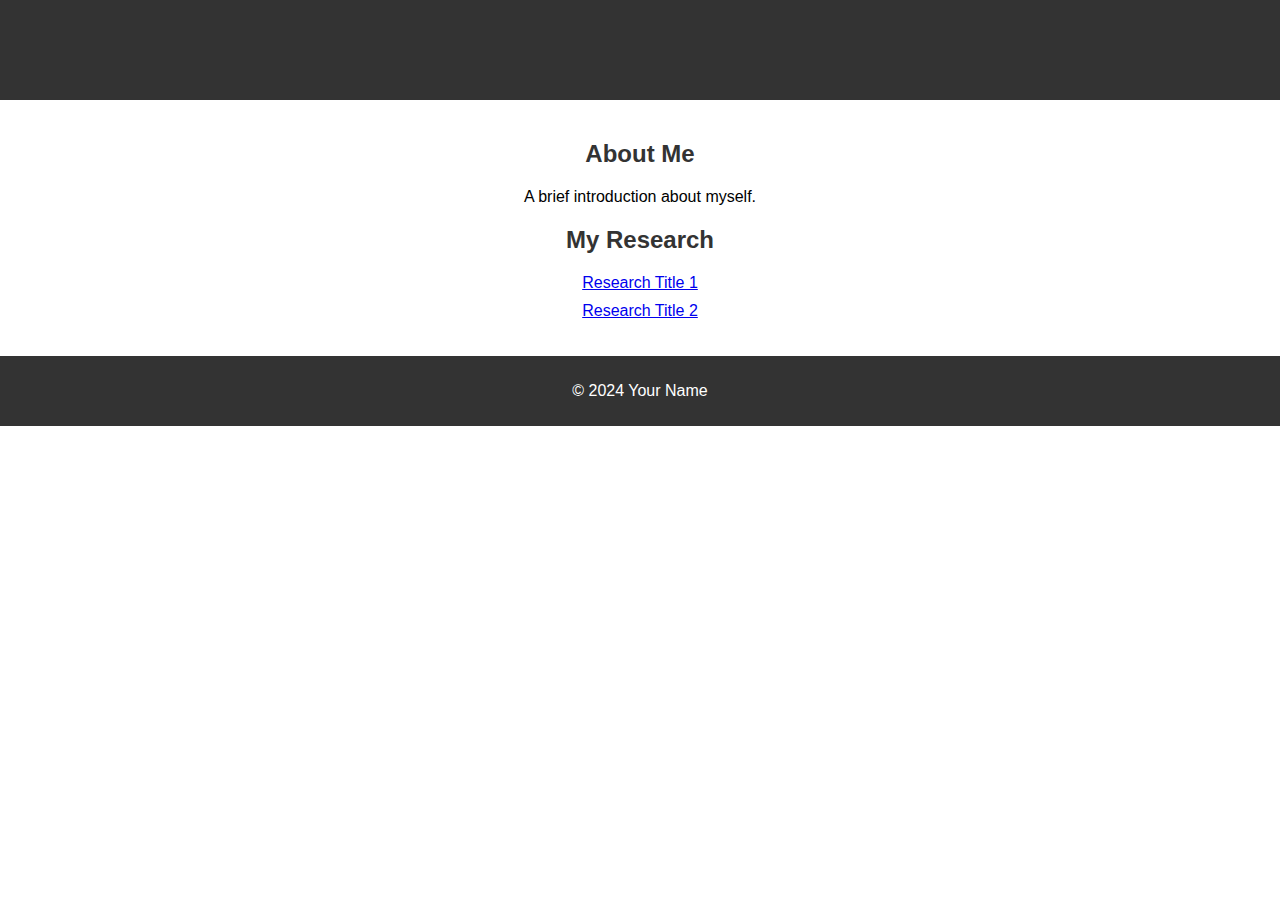
==== index.html @ 1bfd1d52 "test" ====
<!DOCTYPE html>
<html lang="en">
<head>
    <meta charset="UTF-8">
    <meta name="viewport" content="width=device-width, initial-scale=1.0">
    <title>My Research</title>
    <link rel="stylesheet" href="styles.css">
</head>
<body>
    <header>
        <h1>Welcome to My Website</h1>
    </header>
    <main>
        <section id="about">
            <h2>About Me</h2>
            <p>A brief introduction about myself.</p>
        </section>
        <section id="research">
            <h2>My Research</h2>
            <ul>
                <li><a href="research1.html">Research Title 1</a></li>
                <li><a href="research2.html">Research Title 2</a></li>
                <!-- Add more research links here -->
            </ul>
        </section>
    </main>
    <footer>
        <p>&copy; 2024 Your Name</p>
    </footer>
</body>
</html>
---- styles.css ----
body {
    font-family: Arial, sans-serif;
    margin: 0;
    padding: 0;
    text-align: center;
}
header, footer {
    background-color: #333;
    color: white;
    padding: 10px 0;
}
main {
    padding: 20px;
}
h1, h2 {
    color: #333;
}
ul {
    list-style-type: none;
    padding: 0;
}
li {
    margin: 10px 0;
}
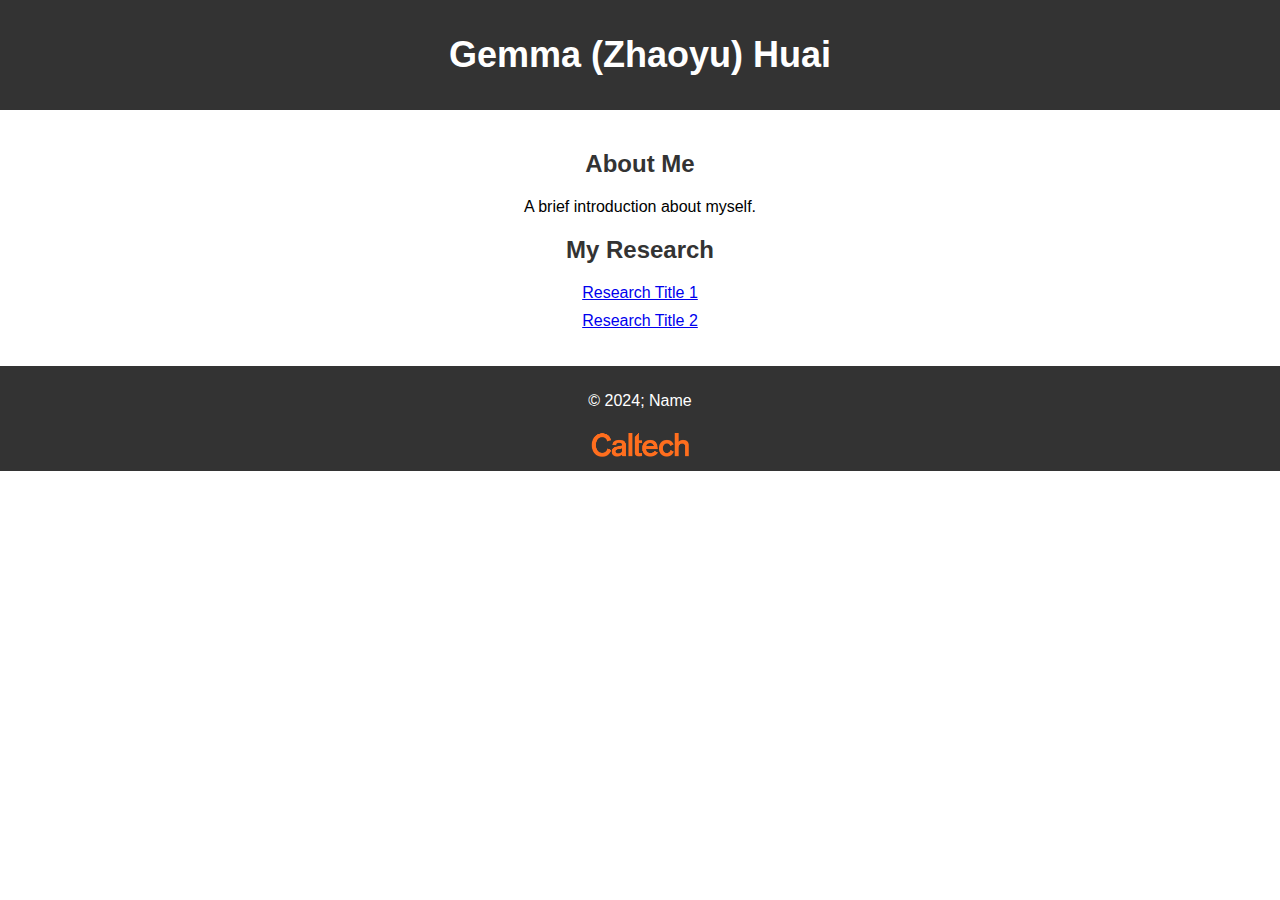
==== commit 458e44a7: "basic structure" ====
--- a/index.html
+++ b/index.html
@@ -8,7 +8,18 @@
 </head>
 <body>
     <header>
-        <h1>Welcome to My Website</h1>
+        <h1>Gemma (Zhaoyu) Huai</h1>
+        <style>
+            h1 {
+                font-size: 36px;
+                color: white;
+            }
+            /* h2 {
+                font-size: 24px;
+                color: green;
+            } */
+        </style>
+        <!---<h1> to <h6>: Defines headings, <h1> being the highest (most important) level and <h6> the lowest.-->
     </header>
     <main>
         <section id="about">
@@ -25,7 +36,8 @@
         </section>
     </main>
     <footer>
-        <p>&copy; 2024 Your Name</p>
+        <p>&copy; 2024; Name</p>
+        <img src="caltechlogo.png" alt="Caltech logo" width="100">
     </footer>
 </body>
 </html>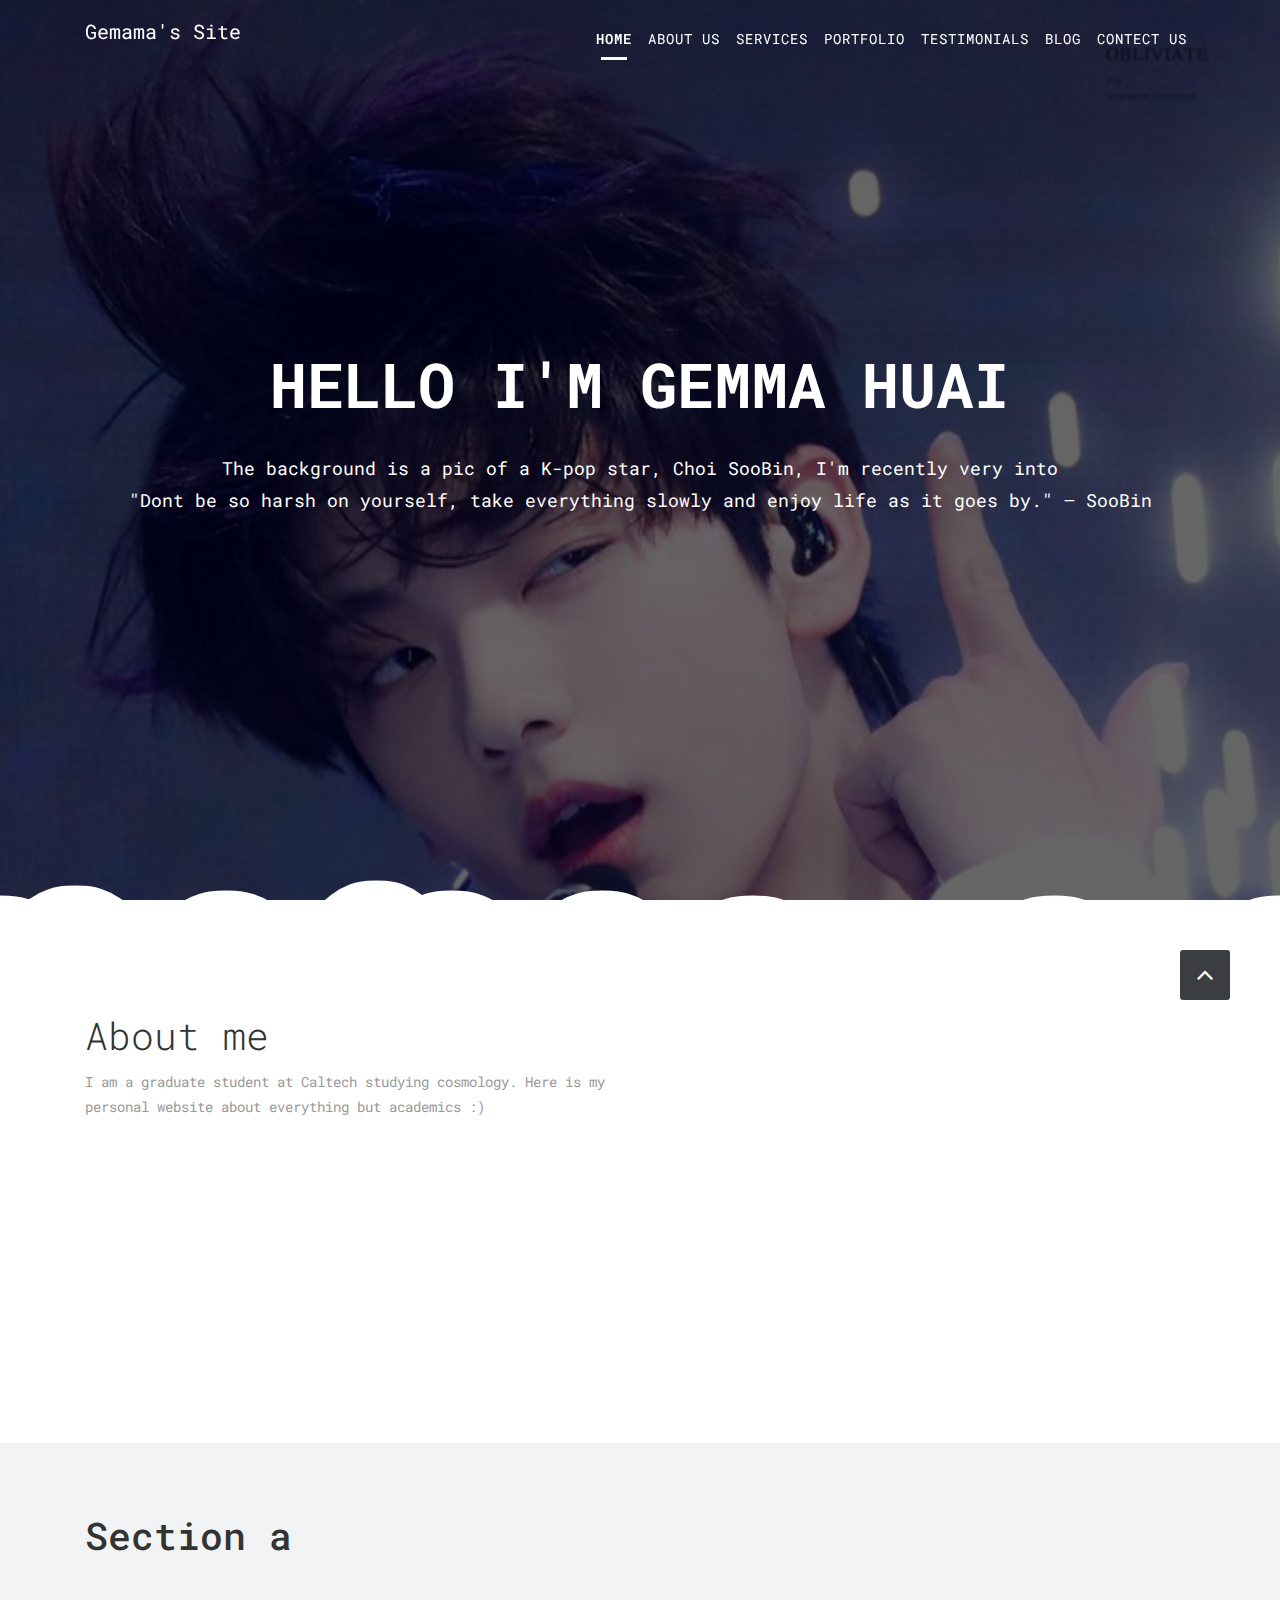
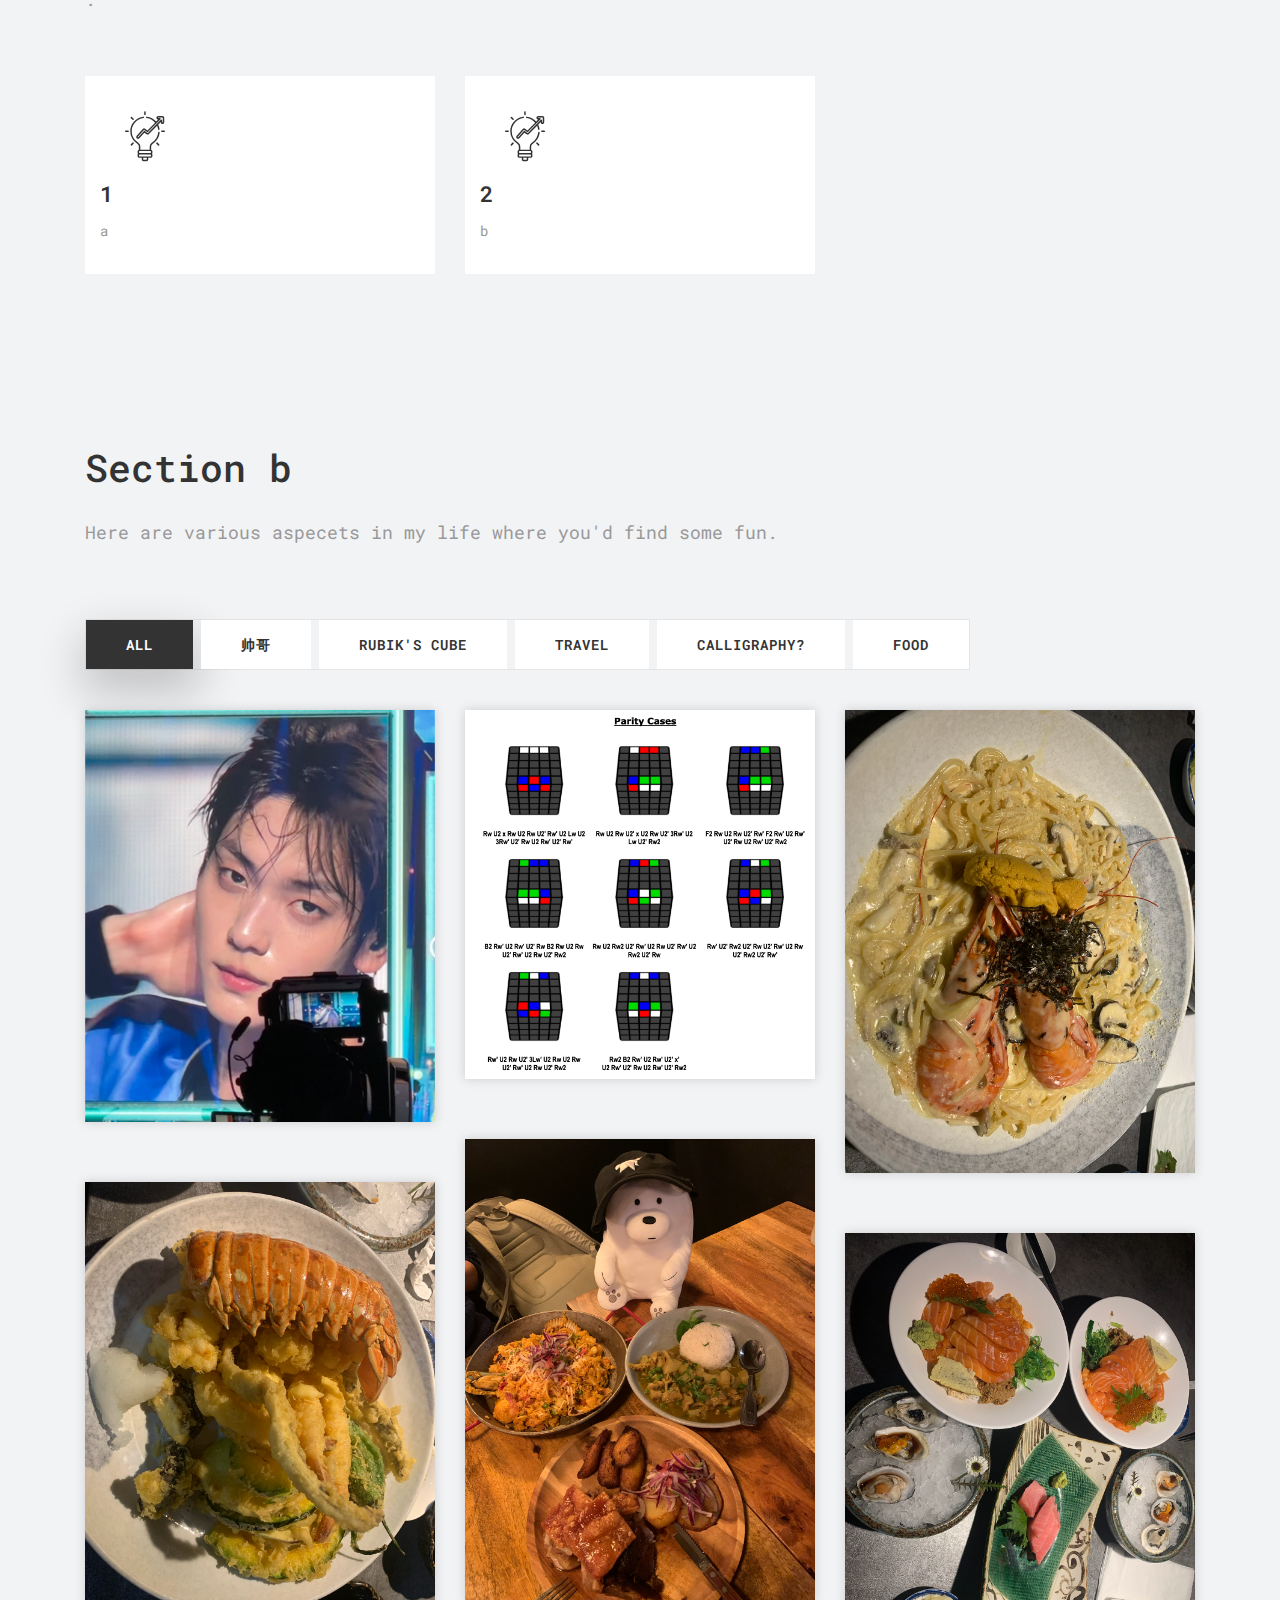
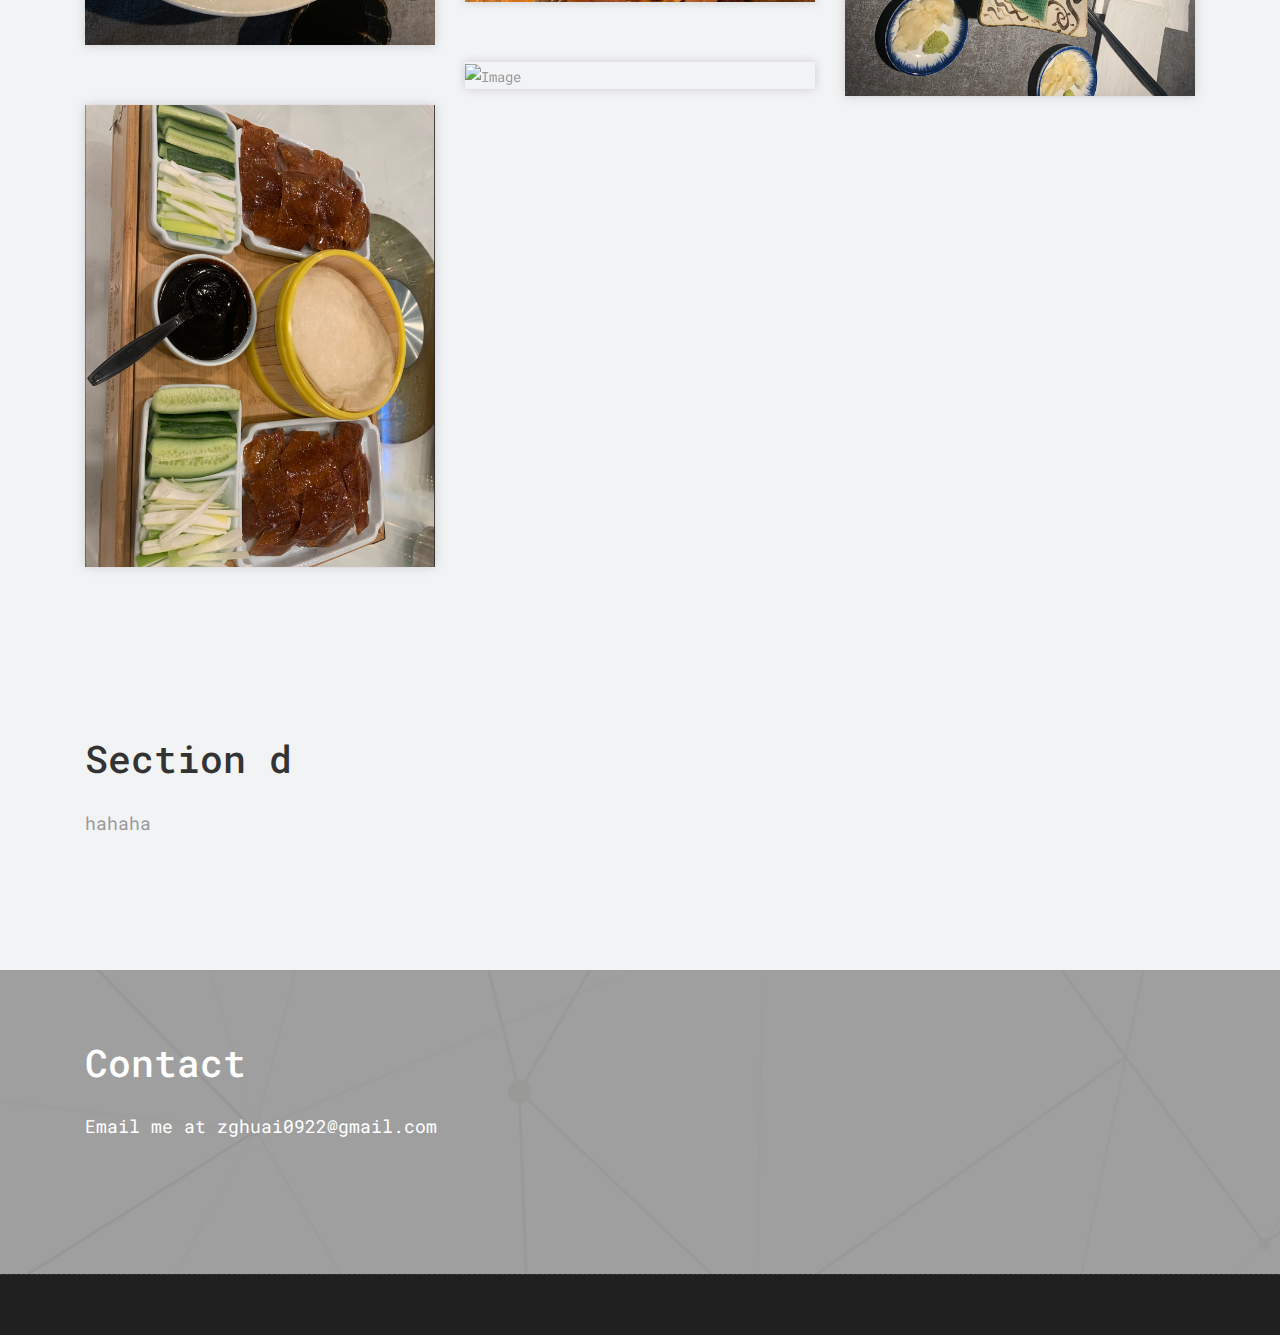
==== commit 770f4b4a: "More aesthetics" ====
--- a/index.html
+++ b/index.html
@@ -1,43 +1,484 @@
 <!DOCTYPE html>
 <html lang="en">
-<head>
-    <meta charset="UTF-8">
-    <meta name="viewport" content="width=device-width, initial-scale=1.0">
-    <title>My Research</title>
-    <link rel="stylesheet" href="styles.css">
+
+    <!-- Basic -->
+    <meta charset="utf-8">
+    <meta http-equiv="X-UA-Compatible" content="IE=edge">   
+   
+    <!-- Mobile Metas -->
+    <meta name="viewport" content="width=device-width, minimum-scale=1.0, maximum-scale=1.0, user-scalable=no">
+ 
+     <!-- Site Metas -->
+    <title>Gemma Huai</title>  
+    <meta name="keywords" content="">
+    <meta name="description" content="">
+    <meta name="author" content="">
+
+    <!-- Site Icons -->
+    <link rel="shortcut icon" href="images/favicon.ico" type="image/x-icon" />
+    <link rel="apple-touch-icon" href="images/apple-touch-icon.png">
+
+    <!-- Bootstrap CSS -->
+    <link rel="stylesheet" href="css/bootstrap.min.css">
+    <!-- Site CSS -->
+    <link rel="stylesheet" href="style.css">
+    <!-- Responsive CSS -->
+    <link rel="stylesheet" href="css/responsive.css">
+    <!-- Custom CSS -->
+    <link rel="stylesheet" href="css/custom.css">
+	<script src="js/modernizr.js"></script> <!-- Modernizr -->
+
+    <!--[if lt IE 9]>
+      <script src="https://oss.maxcdn.com/libs/html5shiv/3.7.0/html5shiv.js"></script>
+      <script src="https://oss.maxcdn.com/libs/respond.js/1.4.2/respond.min.js"></script>
+    <![endif]-->
+
 </head>
-<body>
-    <header>
-        <h1>Gemma (Zhaoyu) Huai</h1>
-        <style>
-            h1 {
-                font-size: 36px;
-                color: white;
-            }
-            /* h2 {
-                font-size: 24px;
-                color: green;
-            } */
-        </style>
-        <!---<h1> to <h6>: Defines headings, <h1> being the highest (most important) level and <h6> the lowest.-->
-    </header>
-    <main>
-        <section id="about">
-            <h2>About Me</h2>
-            <p>A brief introduction about myself.</p>
-        </section>
-        <section id="research">
-            <h2>My Research</h2>
-            <ul>
-                <li><a href="research1.html">Research Title 1</a></li>
-                <li><a href="research2.html">Research Title 2</a></li>
-                <!-- Add more research links here -->
-            </ul>
-        </section>
-    </main>
-    <footer>
-        <p>&copy; 2024; Name</p>
-        <img src="caltechlogo.png" alt="Caltech logo" width="100">
-    </footer>
+<body id="page-top" class="politics_version">
+
+    <!-- LOADER -->
+    <div id="preloader">
+        <div id="main-ld">
+			<div id="loader"></div>  
+		</div>
+    </div><!-- end loader -->
+    <!-- END LOADER -->
+	
+    <!-- Navigation -->
+    <nav class="navbar navbar-expand-lg navbar-dark fixed-top" id="mainNav">
+      <div class="container">
+        <a class="navbar-brand js-scroll-trigger" href="#page-top">
+			<!-- <img class="img-fluid" src="images/logo.png" alt="" /> -->
+            <p>Gemama's Site</p>
+		</a>
+        <button class="navbar-toggler navbar-toggler-right" type="button" data-toggle="collapse" data-target="#navbarResponsive" aria-controls="navbarResponsive" aria-expanded="false" aria-label="Toggle navigation">
+          Menu
+          <i class="fa fa-bars"></i>
+        </button>
+        <div class="collapse navbar-collapse" id="navbarResponsive">
+          <ul class="navbar-nav text-uppercase ml-auto">
+            <li class="nav-item">
+              <a class="nav-link js-scroll-trigger active" href="#home">Home</a>
+            </li>
+            <li class="nav-item">
+              <a class="nav-link js-scroll-trigger" href="#about">About Us</a>
+            </li>
+            <li class="nav-item">
+              <a class="nav-link js-scroll-trigger" href="#services">Services</a>
+            </li>
+            <li class="nav-item">
+              <a class="nav-link js-scroll-trigger" href="#portfolio">Portfolio</a>
+            </li>
+            <li class="nav-item">
+              <a class="nav-link js-scroll-trigger" href="#testimonials">Testimonials</a>
+            </li>
+			<li class="nav-item">
+              <a class="nav-link js-scroll-trigger" href="#blog">Blog</a>
+            </li>
+			<li class="nav-item">
+              <a class="nav-link js-scroll-trigger" href="#contact">Contect Us</a>
+            </li>
+          </ul>
+        </div>
+      </div>
+    </nav>
+	
+	<section id="home" class="main-banner parallaxie" style="background: url('uploads/banner-01.jpg')">
+		<div class="heading">
+			<h1>hello i'm Gemma Huai </h1>
+			<p>The background is a pic of a K-pop star, Choi SooBin, I'm recently very into  
+                <br>"Dont be so harsh on yourself, take everything slowly and enjoy life as it goes by." – SooBin</p>
+			<!-- <h3 class="cd-headline clip is-full-width">
+				<span>Lorem ipsum dolor sit amet </span>
+				<span class="cd-words-wrapper">
+					<b class="is-visible">Web Developer</b>
+					<b>Web Design</b>
+					<b>Creative Design</b>
+					<b>Graphic Design</b>
+				</span>
+			</h3> -->
+		</div>
+	</section>
+
+	<svg id="clouds" class="hidden-xs" xmlns="http://www.w3.org/2000/svg" version="1.1" width="100%" height="100" viewBox="0 0 85 100" preserveAspectRatio="none">
+        <path d="M-5 100 Q 0 20 5 100 Z
+            M0 100 Q 5 0 10 100
+            M5 100 Q 10 30 15 100
+            M10 100 Q 15 10 20 100
+            M15 100 Q 20 30 25 100
+            M20 100 Q 25 -10 30 100
+            M25 100 Q 30 10 35 100
+            M30 100 Q 35 30 40 100
+            M35 100 Q 40 10 45 100
+            M40 100 Q 45 50 50 100
+            M45 100 Q 50 20 55 100
+            M50 100 Q 55 40 60 100
+            M55 100 Q 60 60 65 100
+            M60 100 Q 65 50 70 100
+            M65 100 Q 70 20 75 100
+            M70 100 Q 75 45 80 100
+            M75 100 Q 80 30 85 100
+            M80 100 Q 85 20 90 100
+            M85 100 Q 90 50 95 100
+            M90 100 Q 95 25 100 100
+            M95 100 Q 100 15 105 100 Z">
+        </path>
+    </svg>
+
+    <div id="about" class="section wb">
+        <div class="container">
+            <div class="row">
+                <div class="col-md-6">
+                    <div class="message-box">                        
+                        <h2>About me</h2>
+                        <p> I am a graduate student at Caltech studying cosmology. 
+                            Here is my personal website about everything but academics :) </p>
+
+                        <!-- <a href="#" class="sim-btn btn-hover-new" data-text="Download CV"><span>Download CV</span></a> -->
+                    </div><!-- end messagebox -->
+                </div><!-- end col -->
+
+                <div class="col-md-6">
+                    <div class="right-box-pro wow fadeIn">
+                        <img src="uploads/Cindy.png" alt="" class="img-fluid img-rounded">
+                    </div><!-- end media -->
+                </div><!-- end col -->
+            </div><!-- end row -->
+        </div><!-- end container -->
+    </div><!-- end section -->
+
+    <div id="services" class="section lb">
+        <div class="container">
+            <div class="section-title text-left">
+                <h3>Section a</h3>
+                <p>.</p>
+            </div><!-- end title -->
+
+            <div class="row">
+				<div class="col-md-4">
+                    <div class="services-inner-box">
+						<div class="ser-icon">
+							<i class="flaticon-idea"></i>
+						</div>
+						<h2>1</h2>
+						<p>a</p>
+					</div>
+                </div><!-- end col -->
+                <div class="col-md-4">
+                    <div class="services-inner-box">
+						<div class="ser-icon">
+							<i class="flaticon-idea"></i>
+						</div>
+						<h2>2</h2>
+						<p>b</p>
+					</div>
+                </div><!-- end col -->
+				<div class="col-md-4">
+                    <!-- <div class="services-inner-box">
+						<div class="ser-icon">
+							<i class="flaticon-idea"></i>
+						</div>
+						<h2>3</h2>
+						<p>c</p>
+					</div> -->
+                </div><!-- end col -->
+				<div class="col-md-4">
+                    <!-- <div class="services-inner-box">
+						<div class="ser-icon">
+							<i class="flaticon-idea"></i>
+						</div>
+						<h2>4</h2>
+						<p>d</p>
+					</div> -->
+                </div><!-- end col -->
+				<div class="col-md-4">
+                    <!-- <div class="services-inner-box">
+						<div class="ser-icon">
+							<i class="flaticon-idea"></i>
+						</div>
+						<h2>5</h2>
+						<p>e</p>
+					</div> -->
+                </div><!-- end col -->
+				<div class="col-md-4">
+                    <!-- <div class="services-inner-box">
+						<div class="ser-icon">
+							<i class="flaticon-idea"></i>
+						</div>
+						<h2>6</h2>
+						<p>f</p>
+					</div> -->
+                </div><!-- end col -->
+            </div><!-- end row -->
+        </div><!-- end container -->
+    </div><!-- end section -->
+
+    <div id="portfolio" class="section lb">
+		<div class="container">
+			<div class="section-title text-left">
+                <h3>Section b</h3>
+                <p>Here are various aspecets in my life where you'd find some fun. </p>
+            </div><!-- end title -->
+			
+			<div class="gallery-menu row">
+				<div class="col-md-12">
+					<div class="button-group filter-button-group text-left">
+						<button class="active" data-filter="*">All</button>
+						<button data-filter=".gal_a">帅哥</button>
+						<button data-filter=".gal_b">Rubik's Cube</button>
+						<button data-filter=".gal_c">Travel</button>
+                        <button data-filter=".gal_d">Calligraphy?</button>
+                        <button data-filter=".gal_e">Food</button>
+					</div>
+				</div>
+			</div>
+			
+			<div class="gallery-list row">
+				<div class="col-md-4 col-sm-6 gallery-grid gal_a">
+					<div class="gallery-single fix">
+						<img src="uploads/Soobin_stage.png" class="img-fluid" alt="Image">
+                        <!-- <video width="640" height="360" controls>
+                            <source src="uploads/IMG_4245.MOV" type="video/quicktime">
+                            Your browser does not support the video tag.
+                        </video> -->
+						<div class="img-overlay">
+							<a href="uploads/Soobin_stage.png" data-rel="prettyPhoto[gal]" class="hoverbutton global-radius"><i class="fa fa-picture-o"></i></a>
+                            <p>test</p>
+						</div>
+					</div>
+				</div>
+				
+				<div class="col-md-4 col-sm-6 gallery-grid gal_b">
+					<div class="gallery-single fix">
+						<img src="uploads/RubiksCube55.png" class="img-fluid" alt="Image">
+						<div class="img-overlay">
+							<a href="uploads/RubiksCube55.png" data-rel="prettyPhoto[gal]" class="hoverbutton global-radius"><i class="fa fa-picture-o"></i></a>
+						</div>
+					</div>
+				</div>
+				
+				<!-- <div class="col-md-4 col-sm-6 gallery-grid gal_c">
+					<div class="gallery-single fix">
+						<img src="uploads/gallery_img-03.jpg" class="img-fluid" alt="Image">
+						<div class="img-overlay">
+							<a href="uploads/gallery_img-03.jpg" data-rel="prettyPhoto[gal]" class="hoverbutton global-radius"><i class="fa fa-picture-o"></i></a>
+						</div>
+					</div>
+				</div> -->
+				
+				<!-- <div class="col-md-4 col-sm-6 gallery-grid gal_d">
+					<div class="gallery-single fix">
+						<img src="uploads/gallery_img-04.jpg" class="img-fluid" alt="Image">
+						<div class="img-overlay">
+							<a href="uploads/gallery_img-04.jpg" data-rel="prettyPhoto[gal]" class="hoverbutton global-radius"><i class="fa fa-picture-o"></i></a>
+						</div>
+					</div>
+				</div> -->
+
+                <!-- <div class="col-md-4 col-sm-6 gallery-grid gal_e">
+					<div class="gallery-single fix">
+						<img src="uploads/gallery_img-04.jpg" class="img-fluid" alt="Image">
+						<div class="img-overlay">
+							<a href="uploads/gallery_img-04.jpg" data-rel="prettyPhoto[gal]" class="hoverbutton global-radius"><i class="fa fa-picture-o"></i></a>
+						</div>
+					</div>
+				</div> -->
+
+                <div class="col-md-4 col-sm-6 gallery-grid gal_e">
+					<div class="gallery-single fix">
+						<img src="uploads/Food_pasta_urchin.png" class="img-fluid" alt="Image">
+					</div>
+				</div>
+
+                <div class="col-md-4 col-sm-6 gallery-grid gal_e">
+					<div class="gallery-single fix">
+						<img src="uploads/Food_peruvian.png" class="img-fluid" alt="Image">
+					</div>
+				</div>
+
+                <div class="col-md-4 col-sm-6 gallery-grid gal_e">
+					<div class="gallery-single fix">
+						<img src="uploads/Food_tempura.png" class="img-fluid" alt="Image">
+					</div>
+				</div>
+
+                <div class="col-md-4 col-sm-6 gallery-grid gal_e">
+					<div class="gallery-single fix">
+						<img src="uploads/Food_sashimi.png" class="img-fluid" alt="Image">
+					</div>
+				</div>
+
+                <div class="col-md-4 col-sm-6 gallery-grid gal_e">
+					<div class="gallery-single fix">
+						<img src="uploads/Food_hotpot.png" class="img-fluid" alt="Image">
+					</div>
+				</div>
+
+                <div class="col-md-4 col-sm-6 gallery-grid gal_e">
+					<div class="gallery-single fix">
+						<img src="uploads/Food_duck.png" class="img-fluid" alt="Image">
+					</div>
+				</div>
+				
+			</div>
+			</div>
+		</div>
+	</div>
+	
+
+	<div id="blog" class="section lb">
+		<div class="container">
+			<div class="section-title text-left">
+                <h3>Section d</h3>
+                <p>hahaha</p>
+            </div><!-- end title -->
+			
+			<div class="row">
+				<!-- <div class="col-md-4 col-sm-6 col-lg-4">
+					<div class="post-box">
+						<div class="post-thumb">
+							<img src="uploads/blog-01.jpg" class="img-fluid" alt="post-img" />
+							<div class="date">
+								<span>06</span>
+								<span>Aug</span>
+							</div>
+						</div>
+						<div class="post-info">
+							<h4>Quisque auctor lectus interdum nisl accumsan venenatis.</h4>
+							<ul>
+                                <li>by admin</li>
+                                <li>Apr 21, 2018</li>
+                                <li><a href="#"><b> Comments</b></a></li>
+                            </ul>
+							<p>Etiam materials ut mollis tellus, vel posuere nulla. Etiam sit amet massa sodales aliquam at eget quam. Integer ultricies et magna quis.</p>
+						</div>
+					</div>
+				</div> -->
+				<!-- <div class="col-md-4 col-sm-6 col-lg-4">
+					<div class="post-box">
+						<div class="post-thumb">
+							<img src="uploads/blog-02.jpg" class="img-fluid" alt="post-img" />
+							<div class="date">
+								<span>06</span>
+								<span>Aug</span>
+							</div>
+						</div>
+						<div class="post-info">
+							<h4>Quisque auctor lectus interdum nisl accumsan venenatis.</h4>
+							<ul>
+                                <li>by admin</li>
+                                <li>Apr 21, 2018</li>
+                                <li><a href="#"><b> Comments</b></a></li>
+                            </ul>
+							<p>Etiam materials ut mollis tellus, vel posuere nulla. Etiam sit amet massa sodales aliquam at eget quam. Integer ultricies et magna quis.</p>
+						</div>
+					</div>
+				</div> -->
+				<!-- <div class="col-md-4 col-sm-6 col-lg-4">
+					<div class="post-box">
+						<div class="post-thumb">
+							<img src="uploads/blog-03.jpg" class="img-fluid" alt="post-img" />
+							<div class="date">
+								<span>06</span>
+								<span>Aug</span>
+							</div>
+						</div>
+						<div class="post-info">
+							<h4>Quisque auctor lectus interdum nisl accumsan venenatis.</h4>
+							<ul>
+                                <li>by admin</li>
+                                <li>Apr 21, 2018</li>
+                                <li><a href="#"><b> Comments</b></a></li>
+                            </ul>
+							<p>Etiam materials ut mollis tellus, vel posuere nulla. Etiam sit amet massa sodales aliquam at eget quam. Integer ultricies et magna quis.</p>
+						</div>
+					</div>
+				</div> -->
+			</div>
+			
+		</div>
+	</div>
+
+    <div id="contact" class="section db">
+        <div class="container">
+            <div class="section-title text-left">
+                <h3>Contact</h3>
+                <p>Email me at zghuai0922@gmail.com</p>
+            </div><!-- end title -->
+
+            <div class="row">
+                <div class="col-md-12">
+                    <!-- <div class="contact_form">
+                        <div id="message"></div>
+                        <form id="contactForm" name="sentMessage" novalidate="novalidate">
+							<div class="row">
+								<div class="col-md-6">
+									<div class="form-group">
+										<input class="form-control" id="name" type="text" placeholder="Your Name" required="required" data-validation-required-message="Please enter your name.">
+										<p class="help-block text-danger"></p>
+									</div>
+									<div class="form-group">
+										<input class="form-control" id="email" type="email" placeholder="Your Email" required="required" data-validation-required-message="Please enter your email address.">
+										<p class="help-block text-danger"></p>
+									</div>
+									<div class="form-group">
+										<input class="form-control" id="phone" type="tel" placeholder="Your Phone" required="required" data-validation-required-message="Please enter your phone number.">
+										<p class="help-block text-danger"></p>
+									</div>
+								</div>
+								<div class="col-md-6">
+									<div class="form-group">
+										<textarea class="form-control" id="message" placeholder="Your Message" required="required" data-validation-required-message="Please enter a message."></textarea>
+										<p class="help-block text-danger"></p>
+									</div>
+								</div>
+								<div class="clearfix"></div>
+								<div class="col-lg-12 text-center">
+									<div id="success"></div>
+									<button id="sendMessageButton" class="sim-btn btn-hover-new" data-text="Send Message" type="submit">Send Message</button>
+								</div>
+							</div>
+						</form>
+                    </div> -->
+                </div><!-- end col -->
+            </div><!-- end row -->
+        </div><!-- end container -->
+    </div><!-- end section -->
+
+    <div class="copyrights">
+        <div class="container">
+            <div class="footer-distributed">
+                <div class="footer-left">
+                    <!-- <p class="footer-links">
+                        <a href="#">Home</a>
+                        <a href="#">Blog</a>
+                        <a href="#">Pricing</a>
+                        <a href="#">About</a>
+                        <a href="#">Faq</a>
+                        <a href="#">Contact</a>
+                    </p>
+                    <p class="footer-company-name">All Rights Reserved. &copy; 2018 <a href="#">Dominic</a> Design By : 
+					<a href="https://html.design/">html design</a></p> -->
+                </div>
+            </div>
+        </div><!-- end container -->
+    </div><!-- end copyrights -->
+
+    <a href="#" id="scroll-to-top" class="dmtop global-radius"><i class="fa fa-angle-up"></i></a>
+
+    <!-- ALL JS FILES -->
+    <script src="js/all.js"></script>
+	<!-- Camera Slider -->
+	<script src="js/jquery.mobile.customized.min.js"></script>
+	<script src="js/jquery.easing.1.3.js"></script> 
+	<script src="js/parallaxie.js"></script>
+	<script src="js/headline.js"></script>
+	<!-- Contact form JavaScript -->
+    <script src="js/jqBootstrapValidation.js"></script>
+    <script src="js/contact_me.js"></script>
+    <!-- ALL PLUGINS -->
+    <script src="js/custom.js"></script>
+    <script src="js/jquery.vide.js"></script>
+
 </body>
 </html>--- a/style.css
+++ b/style.css
@@ -0,0 +1,2470 @@
+/*------------------------------------------------------------------
+    Version: 1.0
+-------------------------------------------------------------------*/
+
+/*------------------------------------------------------------------
+    IMPORT FONTS
+-------------------------------------------------------------------*/
+
+@import url('https://fonts.googleapis.com/css?family=Roboto+Mono:300,400,500,700');
+
+/*------------------------------------------------------------------
+    IMPORT FILES
+-------------------------------------------------------------------*/
+
+@import url(css/animate.css);
+@import url(css/camera.css);
+@import url(css/flaticon.css);
+@import url(css/prettyPhoto.css);
+@import url(css/owl.carousel.css);
+@import url(css/font-awesome.min.css);
+
+/*------------------------------------------------------------------
+    SKELETON
+-------------------------------------------------------------------*/
+
+body {
+    color: #999999;
+    font-size: 14px;
+    font-family: 'Roboto Mono', monospace;
+    line-height: 1.80857;
+}
+
+html, body{
+	height: 100%;
+}
+
+body.demos .section {
+    background: url(images/bg.png) repeat top center #f2f3f5;
+}
+
+body.demos .section-title img {
+    max-width: 280px;
+    display: block;
+    margin: 10px auto;
+}
+
+body.demos .service-widget h3 {
+    border-bottom: 1px solid #ededed;
+    font-size: 18px;
+    padding: 20px 0;
+    background-color: #ffffff;
+}
+
+body.demos .service-widget {
+    margin: 0 0 30px;
+    padding: 30px;
+    background-color: #fff
+}
+
+body.demos .container-fluid {
+    max-width: 1080px
+}
+
+a {
+    color: #1f1f1f;
+    text-decoration: none !important;
+    outline: none !important;
+    -webkit-transition: all .3s ease-in-out;
+    -moz-transition: all .3s ease-in-out;
+    -ms-transition: all .3s ease-in-out;
+    -o-transition: all .3s ease-in-out;
+    transition: all .3s ease-in-out;
+}
+
+h1,
+h2,
+h3,
+h4,
+h5,
+h6 {
+    letter-spacing: 0;
+    font-weight: normal;
+    position: relative;
+    padding: 0 0 10px 0;
+    font-weight: normal;
+    line-height: 120% !important;
+    color: #333333;
+    margin: 0
+}
+
+h1 {
+    font-size: 24px
+}
+
+h2 {
+    font-size: 22px
+}
+
+h3 {
+    font-size: 18px
+}
+
+h4 {
+    font-size: 16px
+}
+
+h5 {
+    font-size: 14px
+}
+
+h6 {
+    font-size: 13px
+}
+
+h1 a,
+h2 a,
+h3 a,
+h4 a,
+h5 a,
+h6 a {
+    color: #212121;
+    text-decoration: none!important;
+    opacity: 1
+}
+
+h1 a:hover,
+h2 a:hover,
+h3 a:hover,
+h4 a:hover,
+h5 a:hover,
+h6 a:hover {
+    opacity: .8
+}
+
+a {
+    color: #222222;
+    text-decoration: none;
+    outline: none;
+}
+
+a,
+.btn {
+    text-decoration: none !important;
+    outline: none !important;
+    -webkit-transition: all .3s ease-in-out;
+    -moz-transition: all .3s ease-in-out;
+    -ms-transition: all .3s ease-in-out;
+    -o-transition: all .3s ease-in-out;
+    transition: all .3s ease-in-out;
+}
+
+.btn-custom {
+    margin-top: 20px;
+    background-color: transparent !important;
+    border: 2px solid #ddd;
+    padding: 12px 40px;
+    font-size: 16px;
+}
+
+.lead {
+    font-size: 18px;
+    line-height: 30px;
+    color: #767676;
+    margin: 0;
+    padding: 0;
+}
+
+blockquote {
+    margin: 20px 0 20px;
+    padding: 30px;
+}
+
+ul, li, ol{
+	margin: 0px;
+	list-style: none;
+	padding: 0px;
+}
+
+
+/*------------------------------------------------------------------
+    WP CORE
+-------------------------------------------------------------------*/
+
+.first {
+    clear: both
+}
+
+.last {
+    margin-right: 0
+}
+
+.alignnone {
+    margin: 5px 20px 20px 0;
+}
+
+.aligncenter,
+div.aligncenter {
+    display: block;
+    margin: 5px auto 5px auto;
+}
+
+.alignright {
+    float: right;
+    margin: 10px 0 20px 20px;
+}
+
+.alignleft {
+    float: left;
+    margin: 10px 20px 20px 0;
+}
+
+a img.alignright {
+    float: right;
+    margin: 10px 0 20px 20px;
+}
+
+a img.alignnone {
+    margin: 10px 20px 20px 0;
+}
+
+a img.alignleft {
+    float: left;
+    margin: 10px 20px 20px 0;
+}
+
+a img.aligncenter {
+    display: block;
+    margin-left: auto;
+    margin-right: auto
+}
+
+.wp-caption {
+    background: #fff;
+    border: 1px solid #f0f0f0;
+    max-width: 96%;
+    /* Image does not overflow the content area */
+    padding: 5px 3px 10px;
+    text-align: center;
+}
+
+.wp-caption.alignnone {
+    margin: 5px 20px 20px 0;
+}
+
+.wp-caption.alignleft {
+    margin: 5px 20px 20px 0;
+}
+
+.wp-caption.alignright {
+    margin: 5px 0 20px 20px;
+}
+
+.wp-caption img {
+    border: 0 none;
+    height: auto;
+    margin: 0;
+    max-width: 98.5%;
+    padding: 0;
+    width: auto;
+}
+
+.wp-caption p.wp-caption-text {
+    font-size: 11px;
+    line-height: 17px;
+    margin: 0;
+    padding: 0 4px 5px;
+}
+
+
+/* Text meant only for screen readers. */
+
+.screen-reader-text {
+    clip: rect(1px, 1px, 1px, 1px);
+    position: absolute !important;
+    height: 1px;
+    width: 1px;
+    overflow: hidden;
+}
+
+.screen-reader-text:focus {
+    background-color: #f1f1f1;
+    border-radius: 3px;
+    box-shadow: 0 0 2px 2px rgba(0, 0, 0, 0.6);
+    clip: auto !important;
+    color: #21759b;
+    display: block;
+    font-size: 14px;
+    font-size: 0.875rem;
+    font-weight: bold;
+    height: auto;
+    left: 5px;
+    line-height: normal;
+    padding: 15px 23px 14px;
+    text-decoration: none;
+    top: 5px;
+    width: auto;
+    z-index: 100000;
+    /* Above WP toolbar. */
+}
+
+
+/*------------------------------------------------------------------
+    HEADER
+-------------------------------------------------------------------*/
+
+.navbar-dark{
+	
+}
+
+.navbar-dark .navbar-nav .nav-link{
+	color: #ffffff;
+	letter-spacing: 1px;
+	font-size: 14px;
+	position: relative;
+}
+.navbar-dark .navbar-nav .nav-link:hover{
+	color: #ffffff;
+}
+.navbar-dark .navbar-nav .nav-link.active{
+	font-weight: 600;
+}
+.navbar-dark .navbar-nav .nav-link::after {
+    content: '';
+    width: 0;
+    height: 3px;
+    background: #ffffff;
+    position: absolute;
+    bottom: 0;
+    left: 0;
+	right: 0;
+	text-align: center;
+	margin: 0 auto;
+    border-radius: 0px;
+    -webkit-transition: all .5s;
+    transition: all .5s;
+    z-index: -1;
+}
+.navbar-dark .navbar-nav .nav-link.active::after {
+	width: 50%;
+}
+
+/*------------------------------------------------------------------
+    SECTIONS
+-------------------------------------------------------------------*/
+
+.main-banner{
+	height: 100%;
+	position: relative;
+}
+
+.main-banner{
+	display: table;
+    width: 100%;
+	text-align: center;
+}
+.main-banner::after {
+    content: " ";
+    position: absolute;
+    top: 0;
+    bottom: 0;
+    left: 0;
+    right: 0;
+    background-color: #000;
+    z-index: 0;
+    opacity: .6;
+}
+.heading{
+	color: #fff;
+	display: table-cell;
+	vertical-align: middle;
+	position: relative;
+	z-index: 1;
+}
+.heading h1{
+	color: #ffffff;
+	font-weight: 700;
+	font-size: 62px;
+	text-transform: uppercase;
+}
+.heading p{
+	font-size: 18px;
+	padding: 20px 0px;
+}
+
+.heading h3{
+	color: ffffff;
+}
+
+.cd-words-wrapper {
+  display: inline-block;
+  position: relative;
+  text-align: left;
+}
+.cd-words-wrapper b {
+  display: inline-block;
+  position: absolute;
+  white-space: nowrap;
+  left: 0;
+  top: 0;
+}
+.cd-words-wrapper b.is-visible {
+  position: relative;
+}
+.no-js .cd-words-wrapper b {
+  opacity: 0;
+}
+.no-js .cd-words-wrapper b.is-visible {
+  opacity: 1;
+}
+
+/* -------------------------------- 
+
+xclip 
+
+-------------------------------- */
+.cd-headline.clip span {
+  display: inline-block;
+  padding: .2em 0;
+  color: #ffffff;
+  font-size: 30px;
+}
+.cd-headline.clip span b{
+	text-transform: uppercase;
+}
+.cd-headline.clip .cd-words-wrapper {
+  overflow: hidden;
+  vertical-align: top;
+}
+.cd-headline.clip .cd-words-wrapper::after {
+  /* line */
+  content: '';
+  position: absolute;
+  top: 0;
+  right: 0;
+  width: 2px;
+  height: 100%;
+  background-color: #aebcb9;
+}
+.cd-headline.clip b {
+  opacity: 0;
+}
+.cd-headline.clip b.is-visible {
+  opacity: 1;
+}
+
+
+#mainNav.navbar-shrink {
+    padding-top: 10px;
+    padding-bottom: 10px;
+    background-color: #333333;
+}
+
+#clouds{
+	margin-top: -5%;
+	position: relative;
+	z-index: 1;
+}
+#clouds path {
+    fill: #ffffff;
+    bottom: -10px;
+    overflow: hidden;
+    stroke: #ffffff;
+}
+
+.section {
+    display: block;
+    position: relative;
+    overflow: hidden;
+    padding: 70px 0;
+}
+
+.noover {
+    overflow: visible;
+}
+
+.noover .btn-dark {
+    border: 0 !important;
+}
+
+.nopad {
+    padding: 0;
+}
+
+.nopadtop {
+    padding-top: 0;
+}
+
+.section.wb {
+    background-color: #ffffff;
+}
+
+.section.lb {
+    background-color: #f2f3f5;
+}
+
+.section.db {
+    background-color: #111111;
+}
+
+.section.color1 {
+    background-color: #448AFF;
+}
+
+.first-section {
+    display: block;
+    position: relative;
+    overflow: hidden;
+    padding: 16em 0 13em;
+}
+
+.first-section h2 {
+    color: #ffffff;
+    font-size: 68px;
+    font-weight: 300;
+    text-transform: capitalize;
+    display: block;
+    margin: 0;
+    padding: 0 0 30px;
+    position: relative;
+}
+
+.first-section .lead {
+    font-size: 21px;
+    font-weight: 300;
+    padding: 0 0 40px;
+    margin: 0;
+    line-height: inherit;
+    color: #ffffff;
+}
+
+.macbookright {
+    width: 980px;
+    position: absolute;
+    right: -15%;
+    bottom: -6%;
+}
+
+.section-title {
+    display: block;
+    position: relative;
+    margin-bottom: 60px;
+}
+
+.section-title p {
+    color: #999;
+    font-weight: 400;
+    font-size: 18px;
+    line-height: 33px;
+    margin: 0;
+}
+
+.section-title h3 {
+    font-size: 38px;
+    font-weight: 500;
+    line-height: 62px;
+    margin: 0 0 25px;
+    padding: 0;
+    text-transform: none;
+}
+
+.section.colorsection p,
+.section.colorsection h3,
+.section.db h3 {
+    color: #ffffff;
+}
+
+
+
+.btn-hover-new{
+	color: #333333;
+	-webkit-transition: all 0.5s;
+	-moz-transition: all 0.5s;
+	-o-transition: all 0.5s;
+	transition: all 0.5s;
+	position: relative;
+	border: 1px solid #333333;
+	overflow: hidden;
+	padding: 0px 18px;
+	display: inline-block;
+}
+
+.sim-btn{
+	line-height: 50px;
+	height: 50px;
+	text-align: center;
+	margin-right: auto;
+	margin-left: auto;
+	margin-top: 0px;
+	cursor: pointer;
+}
+
+.btn-hover-new::after {
+    content: attr(data-text);
+    position: absolute;
+    width: 100%;
+    height: 100%;
+    top: 0;
+    left: 0;
+    opacity: 0;
+    -webkit-transform: translate(-30%, 0);
+    transform: translate(-30%, 0);
+    -webkit-transition: all 0.3s;
+    -moz-transition: all 0.3s;
+    -o-transition: all 0.3s;
+    transition: all 0.3s;
+}
+
+.btn-hover-new span {
+    -webkit-transition: all 0.3s;
+    -moz-transition: all 0.3s;
+    -o-transition: all 0.3s;
+    transition: all 0.3s;
+}
+
+.btn-hover-new:hover{
+	color: #ffffff;
+	background-color: #333333;
+}
+.btn-hover-new:hover > span {
+    opacity: 0;
+    -webkit-transform: translate(0px,40px);
+    transform: translate(0px,40px);
+}
+.btn-hover-new:hover::after {
+    opacity: 1;
+    -webkit-transform: translate(0, 0);
+    transform: translate(0, 0);
+}
+
+
+
+
+.right-box-pro{
+	position: relative;
+	-webkit-box-shadow: 0px 0px 30px -4px rgba(0, 0, 0, 0.3);
+	box-shadow: 0px 0px 30px -4px rgba(0, 0, 0, 0.3);
+}
+.right-box-pro img{
+	position: relative;
+	z-index: 2;
+}
+.right-box-pro::before {
+    content: "";
+    background: url(images/country-quilt-dark.png);
+    width: 100%;
+    height: 100%;
+    position: absolute;
+    bottom: -20px;
+    right: -20px;
+    z-index: 0;
+}
+
+
+
+.services-inner-box{
+	padding: 15px;
+	background: #ffffff;
+	margin-bottom: 30px;
+}
+.ser-icon{
+	width: 90px;
+	height: 90px;
+	text-align: center;
+	line-height: 90px;
+}
+.ser-icon i{
+	font-size: 50px;
+	color: #333333;
+}
+.services-inner-box h2{
+	font-size: 22px;
+	font-weight: 600;
+}
+
+
+/*------------------------------------------------------------------
+    PORTFOLIO
+-------------------------------------------------------------------*/
+
+.item-h2,
+.item-h1 {
+    height: 100% !important;
+    height: auto !important;
+}
+
+.isotope-item {
+    z-index: 2;
+    padding: 0;
+}
+
+.isotope-hidden.isotope-item {
+    pointer-events: none;
+    z-index: 1;
+}
+
+.isotope,
+.isotope .isotope-item {
+    /* change duration value to whatever you like */
+    -webkit-transition-duration: 0.8s;
+    -moz-transition-duration: 0.8s;
+    transition-duration: 0.8s;
+}
+
+.isotope {
+    -webkit-transition-property: height, width;
+    -moz-transition-property: height, width;
+    transition-property: height, width;
+}
+
+.isotope .isotope-item {
+    -webkit-transition-property: -webkit-transform, opacity;
+    -moz-transition-property: -moz-transform, opacity;
+    transition-property: transform, opacity;
+}
+
+.portfolio-filter ul {
+    padding: 0;
+    z-index: 2;
+    display: block;
+    position: relative;
+    margin: 0;
+}
+
+.portfolio-filter ul li {
+    border-radius: 0;
+    display: inline-block;
+    margin: 0 5px 0 0;
+    text-decoration: none;
+    text-transform: uppercase;
+    vertical-align: middle;
+}
+
+.portfolio-filter ul li:last-child:after {
+    content: "";
+}
+
+.portfolio-filter ul li .btn-dark {
+    box-shadow: none;
+    background-color: transparent;
+    border: 1px solid #e6e7e6 !important;
+    color: #1f1f1f;
+    font-weight: 400;
+    font-size: 13px;
+    padding: 10px 30px;
+}
+
+.da-thumbs {
+    list-style: none;
+    position: relative;
+    padding: 0;
+}
+
+.da-thumbs .pitem {
+    margin: 0;
+    padding: 15px;
+    position: relative;
+}
+
+.da-thumbs .pitem a,
+.da-thumbs .pitem a img {
+    display: block;
+    position: relative;
+}
+
+.da-thumbs .pitem a {
+    overflow: hidden;
+}
+
+.da-thumbs .pitem a div {
+    position: absolute;
+    background-color: rgba(0, 0, 0, 0.8);
+    width: 100%;
+    height: 100%;
+}
+
+.da-thumbs .pitem a div h3 {
+    display: block;
+    color: #ffffff;
+    font-size: 20px;
+    padding: 30px 15px;
+    text-transform: capitalize;
+    font-weight: normal;
+}
+
+.da-thumbs .pitem a div h3 small {
+    display: block;
+    color: #ffffff;
+    margin-top: 5px;
+    font-size: 13px;
+    font-weight: 300;
+}
+
+.da-thumbs .pitem a div i {
+    background-color: #1f1f1f;
+    position: absolute;
+    color: #ffffff !important;
+    bottom: 0;
+    font-size: 15px;
+    z-index: 12;
+    right: 0;
+    width: 40px;
+    height: 40px;
+    line-height: 40px;
+    text-align: center;
+}
+
+
+/*------------------------------------------------------------------
+    TESTIMONIALS
+-------------------------------------------------------------------*/
+
+.logos img {
+    margin: auto;
+    display: block;
+    text-align: center;
+    width: 100%;
+    opacity: 0.3;
+}
+
+.logos img:hover {
+    opacity: 0.5;
+}
+
+.desc h3 i {
+    color: #cccccc;
+    font-size: 37px;
+    vertical-align: middle;
+    margin-right: 12px;
+}
+
+.desc {
+    padding: 30px;
+    position: relative;
+    background: #000;
+    border: 1px solid #111111;
+}
+
+.testi-meta {
+    display: block;
+    margin-top: 20px;
+}
+
+.testimonial h4 {
+    font-size: 18px;
+    color: #333333;
+    padding: 13px 0 0;
+}
+
+.testimonial img {
+    max-width: 55px;
+}
+
+.testimonial small {
+    margin-top: 7px;
+    font-size: 16px;
+    display: block;
+}
+
+.testimonial {
+    background-color: transparent;
+}
+
+.testimonial h3 {
+    padding: 0 0 10px;
+    font-size: 20px;
+    font-weight: 600;
+	color: #ffffff;
+}
+
+.testimonial small,
+.testimonial .lead {
+    background-color: transparent;
+    color: #aaa;
+    display: block;
+    font-size: 16px;
+    font-style: normal;
+    line-height: 30px;
+    margin: 0;
+    padding: 0;
+    position: relative;
+}
+
+.testimonial p:after {
+    display: none;
+}
+
+
+/*------------------------------------------------------------------
+    PRICING TABLES
+-------------------------------------------------------------------*/
+
+.pricing-table {
+    margin: 50px 0 0 0;
+    background: #fff;
+    box-shadow: 0 5px 14px rgba(0, 0, 0, 0.1);
+}
+
+.pricing-table i {
+    width: 30px;
+    color: #c2c2c2;
+    display: inline-block;
+    margin-right: 10px;
+    padding-right: 5px;
+    border-right: 1px solid #ececec;
+}
+
+.pricing-table .btn-dark {
+    padding: 10px 24px;
+    font-size: 15px;
+}
+
+.pricing-table strong {
+    font-weight: 600;
+    margin-right: 6px;
+    color: #1f1f1f;
+}
+
+.pricing-table-header {
+    padding: 30px 0 25px 0;
+    background: #ffffff;
+}
+
+.pricing-table-header h2 {
+    font-size: 31px;
+    margin: 0;
+    padding: 0;
+    font-weight: 300;
+}
+
+.pricing-table-header h3 {
+    font-size: 15px;
+    font-weight: 600;
+    color: #aaaaaa;
+    margin-top: 10px;
+    text-transform: uppercase;
+}
+
+.pricing-table-space {
+    height: 10px;
+}
+
+.pricing-table-text {
+    margin: 15px 30px 0 30px;
+    padding: 0 10px 15px 10px;
+    border-bottom: 1px solid #ececec;
+    font-weight: 300;
+    line-height: 30px;
+    color: #c2c2c2;
+    font-size: 16px;
+}
+
+.pricing-table-text p {
+    font-weight: 400;
+}
+
+.pricing-table-features {
+    margin: 15px 30px 0 30px;
+    padding: 0 10px 15px 30px;
+    border-bottom: 1px solid #ececec;
+    text-align: left;
+    line-height: 30px;
+    font-size: 16px;
+    color: #c2c2c2;
+}
+
+.pricing-table-highlighted h3,
+.pricing-table-highlighted h2 {
+    color: #ffffff !important;
+}
+
+.pricing-table-sign-up {
+    margin-top: 25px;
+    padding-bottom: 30px;
+}
+
+
+/* Highlighted table */
+
+.pricing-table-highlighted {
+    margin-top: 0;
+}
+
+.m130 {
+    margin-top: 130px;
+}
+
+.nav-pills {
+    border: 1px solid #e1e1e1;
+}
+
+.nav-pills > li {
+    width: 50%;
+    padding: 10px;
+    float: left;
+    margin: 0 !important;
+}
+
+.nav-pills > li > a {
+    margin: 0!important;
+    text-align: center;
+    background-color: #f4f4f4;
+}
+
+
+/*------------------------------------------------------------------
+    ICON BOXES
+-------------------------------------------------------------------*/
+
+.icon-wrapper {
+    position: relative;
+    cursor: pointer;
+    display: block;
+    z-index: 1;
+}
+
+.icon-wrapper i {
+    width: 75px;
+    height: 75px;
+    text-align: center;
+    line-height: 75px;
+    font-size: 28px;
+    background-color: #f2f3f5;
+    color: #1f1f1f;
+    margin-top: 0;
+}
+
+.small-icons.icon-wrapper:hover i,
+.small-icons.icon-wrapper:hover i:hover,
+.small-icons.icon-wrapper i {
+    width: auto !important;
+    height: auto !important;
+    line-height: 1 !important;
+    padding: 0 !important;
+    color: #e3e3e3 !important;
+    background-color: transparent !important;
+    background: none !important;
+    margin-right: 10px !important;
+    vertical-align: middle;
+    font-size: 24px !important;
+}
+
+.small-icons.icon-wrapper h3 {
+    font-size: 18px;
+    padding-bottom: 5px;
+}
+
+.small-icons.icon-wrapper p {
+    padding: 0;
+    margin: 0;
+}
+
+.icon-wrapper h3 {
+    font-size: 21px;
+    padding: 0 0 15px;
+    margin: 0;
+}
+
+.icon-wrapper p {
+    margin-bottom: 0;
+    padding-left: 95px;
+}
+
+.icon-wrapper p small {
+    display: block;
+    color: #999;
+    margin-top: 10px;
+    text-transform: none;
+    font-weight: 600;
+    font-size: 16px;
+}
+
+.icon-wrapper p small:after {
+    content: "\f105";
+    font-family: FontAwesome;
+    margin-left: 5px;
+    font-size: 11px;
+}
+
+
+/*------------------------------------------------------------------
+    MESSAGE BOXES
+-------------------------------------------------------------------*/
+
+.event_dit{
+	margin-top: 20px;
+}
+.event_dit ul {
+	float: left;
+	width: 100%;
+	padding-bottom: 15px;
+	margin-bottom: 0px;
+	position: relative;
+	line-height: 12px;
+}
+.event_dit ul li{
+	float: left;
+	position: relative;
+}
+
+.event_dit ul li a{
+	padding: 0px 5px;
+	font-size: 14px;
+	line-height: 25px;
+	transition: all 0.3s ease-in-out;
+	-webkit-transition: all 0.3s ease-in-out;
+	-moz-transition: all 0.3s ease-in-out;
+	-o-transition: all 0.3s ease-in-out;
+	-moz-transition: all 0.3s ease-in-out;
+}
+
+.event_dit ul li a:hover{
+	color: #333333;
+}
+
+.service-widget h3 {
+    font-size: 21px;
+    color: #ffffff;
+    padding: 20px 0 12px;
+    margin: 0;
+}
+
+.participate-wrap figure{
+	overflow: hidden;
+	position: relative;
+}
+.participate-wrap figure::before{
+	background-color: #333333;
+	content: "";
+	position: absolute;
+	border-radius: 100%;
+	top: 0px;
+	left: 0px;
+	right: 0px;
+	bottom: 0px;
+	margin: auto;
+	width: 0px;
+	height: 0px;
+	opacity: 0.7;
+	transition: all 0.3s ease-in-out;
+	-webkit-transition: all 0.3s ease-in-out;
+	-moz-transition: all 0.3s ease-in-out;
+	-o-transition: all 0.3s ease-in-out;
+	-moz-transition: all 0.3s ease-in-out;
+}
+
+.participate-wrap figure figcaption{
+	position: absolute;
+	width: 100%;
+	top: 0px;
+	text-align: center;
+	margin-top: -20px;
+	opacity: 0;
+	transition: all 0.3s ease-in-out;
+	-webkit-transition: all 0.3s ease-in-out;
+	-moz-transition: all 0.3s ease-in-out;
+	-o-transition: all 0.3s ease-in-out;
+	-moz-transition: all 0.3s ease-in-out;
+}
+
+.participate-wrap figure figcaption .global-radius{
+	background: #ffffff;
+	width: 38px;
+	height: 38px;
+	display: inline-block;
+	text-align: center;
+	line-height: 38px;
+}
+
+.participate-wrap:hover figure::before{
+	width: 100%;
+	height: 100%;
+	border-radius: 0px;
+}
+
+.participate-wrap:hover figure figcaption {
+	top: 50%;
+	opacity: 1;
+}
+
+.service-widget h3 a,
+.section.wb .service-widget h3,
+.section.lb .service-widget h3 {
+    color: #1f1f1f;
+}
+
+.service-widget p {
+    margin-bottom: 0;
+    padding-bottom: 0;
+}
+
+.message-box h4 {
+    text-transform: uppercase;
+    padding: 0;
+    margin: 0 0 5px;
+    font-weight: 600;
+    letter-spacing: 0.5px;
+    font-size: 15px;
+    color: #999;
+}
+
+.message-box h2 {
+    font-size: 38px;
+    font-weight: 300;
+    padding: 0 0 10px;
+    margin: 0;
+    line-height: 62px;
+    margin-top: 0;
+    text-transform: none;
+}
+
+.message-box p {
+    margin-bottom: 20px;
+}
+
+.message-box .lead {
+    padding-top: 10px;
+	font-size: 16px;
+	font-style: italic;
+	color: #999;
+	padding-bottom: 10px;
+	padding-left: 15px;
+}
+
+.post-media {
+    position: relative;
+}
+
+.post-media img {
+    width: 100%;
+}
+
+.post-media_pp{
+	overflow: hidden;
+	position: relative;
+}
+
+.service-widget{
+	margin-bottom: 30px;
+}
+
+.hover-up{
+	background: #076799;
+}
+
+.service-widget .post-media_pp .hover-up{
+	padding: 30px;
+	position: absolute;
+	left: 110%;
+	width: 100%;
+	top: 0;
+	height: 100%;
+	transition: all .35s ease-in-out;
+	opacity: 0;
+}
+.service-widget .post-media_pp:hover .hover-up{
+	opacity: 1;
+	left: 0;
+}
+
+.section.wb .hover-up h3{
+	font-size: 32px;
+	color: #ffffff;
+}
+
+.section.wb .hover-up p{
+	color: #cccccc;
+}
+
+.playbutton {
+    position: absolute;
+    color: #ffffff !important;
+    top: 40%;
+    font-size: 60px;
+    z-index: 12;
+    left: 0;
+    right: 0;
+    text-align: center;
+    margin: -20px auto;
+}
+
+.hoverbutton {
+    background-color: #333333;
+    position: absolute;
+    color: #ffffff !important;
+    top: 70%;
+    font-size: 21px;
+    z-index: 12;
+    left: 0;
+    opacity: 0;
+    right: 0;
+    width: 50px;
+    height: 50px;
+    line-height: 50px;
+    text-align: center;
+    margin: -20px auto;
+}
+
+.service-widget:hover .hoverbutton {
+    opacity: 1;
+}
+
+hr.hr1 {
+    position: relative;
+    margin: 60px 0;
+    border: 1px dashed #f2f3f5;
+}
+
+hr.hr2 {
+    position: relative;
+    margin: 17px 0;
+    border: 1px dashed #f2f3f5;
+}
+
+hr.hr3 {
+    position: relative;
+    margin: 25px 0 30px 0;
+    border: 1px dashed #f2f3f5;
+}
+
+hr.invis {
+    border-color: transparent;
+}
+
+hr.invis1 {
+    margin: 10px 0;
+    border-color: transparent;
+}
+
+.section.parallax hr.hr1 {
+    border-color: rgba(255, 255, 255, 0.1);
+}
+
+.sep1 {
+    display: block;
+    position: absolute;
+    content: '';
+    width: 40px;
+    height: 40px;
+    bottom: -20px;
+    left: 50%;
+    margin-left: -14px;
+    background-color: #1f1f1f;
+    -ms-transform: rotate(45deg);
+    -webkit-transform: rotate(45deg);
+    transform: rotate(45deg);
+    z-index: 1;
+}
+
+.sep2 {
+    display: block;
+    position: absolute;
+    content: '';
+    width: 40px;
+    height: 40px;
+    top: -20px;
+    left: 50%;
+    margin-left: -14px;
+    background-color: #1f1f1f;
+    -ms-transform: rotate(45deg);
+    -webkit-transform: rotate(45deg);
+    transform: rotate(45deg);
+    z-index: 1;
+}
+
+
+/* Divider Styles */
+
+.divider-wrapper {
+    width: 100%;
+    box-shadow: 0 5px 14px rgba(0, 0, 0, 0.1);
+    height: 540px;
+    margin: 0 auto;
+    position: relative;
+}
+
+.divider-wrapper:hover {
+    cursor: none;
+}
+
+.divider-bar {
+    position: absolute;
+    width: 10px;
+    left: 50%;
+    top: -10px;
+    bottom: -15px;
+}
+
+.code-wrapper {
+    border: 1px solid #ffffff;
+    display: block;
+    overflow: hidden;
+    width: 100%;
+    height: 100%;
+    position: relative;
+    background: url("uploads/code.jpg") no-repeat;
+}
+
+.design-wrapper {
+    overflow: hidden;
+    position: absolute;
+    top: 0;
+    left: 0;
+    right: 0;
+    bottom: 0;
+    -webkit-transform: translateX(50%);
+    transform: translateX(50%);
+}
+
+.design-image {
+    display: block;
+    width: 100%;
+    height: 100%;
+    position: relative;
+    -webkit-transform: translateX(-50%);
+    transform: translateX(-50%);
+    background: url("uploads/design.jpg") no-repeat;
+}
+
+.filter-button-group{
+	border: 1px solid #e4e4e4;
+	border-radius: 0px;
+	margin: 10px 0px;
+	display: inline-block;
+}
+
+.filter-button-group button.active{
+	background: #333333;
+	color: #fff;
+	box-shadow: 2px 20px 45px 5px rgba(0,0,0,.2);	
+}
+
+.filter-button-group button{
+	color: #333;
+	letter-spacing: 1px;
+	text-transform: uppercase;
+	font-weight: 600;
+	font-size: 14px;
+	cursor: pointer;
+	background: #fff;
+	padding: 12px 40px;
+	border: none;
+	border-radius: 0px;
+}
+
+
+.gallery-single{
+	margin: 30px 15px;;
+}
+
+.gallery-single {
+	position: relative;
+	overflow: hidden;
+	-webkit-box-shadow: 0 0 10px #ccc;
+	box-shadow: 0 0 10px #ccc;
+}
+
+.gallery-list .img-overlay {
+    position: absolute;
+    top: 10px;
+    left: 10px;
+    right: 10px;
+    bottom: 10px;
+    background: rgba(51, 51, 51, 0.80);
+    color: #35424C;
+    opacity: 0;
+    -webkit-transition: all .5s;
+    transition: all .5s;
+    z-index: 2;
+    -webkit-transform: translateY(10px);
+    transform: translateY(10px);
+}
+
+.gallery-list .gallery-single:hover .img-overlay {
+    opacity: 1;
+    -webkit-transform: translateY(0);
+    transform: translateY(0);
+}
+
+.gallery-list .gallery-single:hover .img-overlay .hoverbutton{
+	opacity: 1;
+	top: 50%;
+}
+
+
+.post-box .date{
+	display: inline-block;
+	position: absolute;
+	top: 15px;
+	right: 15px;
+	background: #333333;
+	color: #fff;
+	padding: 10px 15px;
+	text-align: center;
+}
+
+.post-thumb{
+	position: relative;
+}
+
+.post-box{
+	-webkit-box-shadow: 0px 5px 35px 0px rgba(148, 146, 245, 0.15);
+	box-shadow: 0px 5px 35px 0px rgba(148, 146, 245, 0.15);
+	background: #ffffff;
+}
+
+.post-box:hover .post-thumb::before{
+	opacity: .6;
+	-webkit-transform: translateY(0);
+	transform: translateY(0);
+}
+
+
+.post-box .post-thumb::before{
+	content: "";
+	position: absolute;
+	top: 0;
+	right: 0;
+	bottom: 0;
+	left: 0;
+	background-color: rgba(51, 51, 51, 0.80);
+	opacity: 0;
+	-webkit-transition: all .5s;
+	transition: all .5s;
+	-webkit-transform: translateY(10px);
+	transform: translateY(10px);
+}
+
+.post-info{
+	padding: 0px 15px 40px 15px;
+	background: #ffffff;
+	text-align: left;
+	margin-top: 40px;
+}
+
+.post-info p{
+	margin: 0px;
+}
+
+.post-info h4{
+	font-size: 20px;
+	font-weight: 700;
+}
+
+.post-info ul{
+	display: block;
+	text-align: center;
+	margin-bottom: 15px;
+}
+.post-info ul li{
+	display: inline-block;
+	text-align: center;
+}
+
+
+/*------------------------------------------------------------------
+    FEATURES
+-------------------------------------------------------------------*/
+
+.customwidget h1 {
+    font-size: 44px;
+    color: #ffffff;
+    padding: 15px 0 25px;
+    margin: 0;
+    line-height: 1 !important;
+    font-weight: 300;
+}
+
+.customwidget ul {
+    padding: 0;
+    display: block;
+    margin-bottom: 30px;
+}
+
+.customwidget li i {
+    margin-right: 5px;
+}
+
+.customwidget li {
+    color: #ffffff;
+    margin-right: 10px;
+}
+
+.image-center img {
+    position: relative;
+    margin: 0 0 -208px;
+    z-index: 10;
+    padding-right: 30px;
+    text-align: center;
+}
+
+.customwidget p {
+    font-style: italic;
+    font-size: 18px;
+    padding: 0 0 10px;
+}
+
+.img-center img {
+    width: 100%;
+    box-shadow: 0 5px 14px rgba(0, 0, 0, 0.1);
+}
+
+.img-center {
+    margin: auto;
+}
+
+#features li p {
+    margin-bottom: 0;
+    padding-bottom: 0;
+}
+
+#features li {
+    display: table;
+    width: 100%;
+    margin: 35px 0;
+    cursor: pointer;
+}
+
+.features-left,
+.features-right {
+    padding: 0 10px;
+}
+
+.features-right li:last-child,
+.features-left li:last-child {
+    margin-bottom: 0px;
+    padding-bottom: 0 !important;
+}
+
+.features-right li i,
+.features-left li i {
+    width: 68px;
+    height: 68px;
+    line-height: 68px;
+    display: table;
+    border-radius: 50%;
+    font-size: 26px;
+    background-color: #f2f3f5;
+    margin: 0 auto 22px;
+    position: relative;
+    text-align: center;
+    z-index: 55;
+    transition: .4s;
+    padding: 0;
+}
+
+#features i img {
+    display: table;
+    margin: 0 auto;
+}
+
+.features-left li i:before,
+.features-right li i:before {
+    text-align: center;
+}
+
+.features-right li i .ico-current,
+.features-left li i .ico-current {
+    opacity: 1;
+    transition: .4s;
+    visibility: visible;
+}
+
+.features-right li i .ico-hover,
+.features-left li i .ico-hover {
+    opacity: 0;
+    transition: .4s;
+    visibility: hidden;
+    top: 19px;
+}
+
+.features-right li:hover .ico-current,
+.features-left li:hover .ico-current {
+    opacity: 0;
+    transition: .4s;
+    visibility: hidden;
+}
+
+.features-right li:hover .ico-hover,
+.features-left li:hover .ico-hover {
+    opacity: 1;
+    transition: .4s;
+    visibility: visible;
+}
+
+.features-right i {
+    float: left;
+}
+
+.fr-inner {
+    margin-left: 90px;
+}
+
+.features-left i {
+    float: right;
+}
+
+.fl-inner {
+    text-align: right;
+    margin-right: 90px;
+}
+
+#features h4 {
+    text-transform: capitalize;
+    margin: 0;
+    font-size: 19px;
+}
+
+
+/*------------------------------------------------------------------
+    CONTACT
+-------------------------------------------------------------------*/
+
+.bootstrap-select {
+    width: 100% \0;
+    /*IE9 and below*/
+}
+
+.bootstrap-select > .dropdown-toggle {
+    width: 100%;
+    padding-right: 25px;
+}
+
+.has-error .bootstrap-select .dropdown-toggle,
+.error .bootstrap-select .dropdown-toggle {
+    border-color: #b94a48;
+}
+
+.bootstrap-select.fit-width {
+    width: auto !important;
+}
+
+.bootstrap-select:not([class*="col-"]):not([class*="form-control"]):not(.input-group-btn) {
+    width: 100%;
+}
+
+.bootstrap-select .dropdown-toggle:focus {
+    outline: thin dotted #333333 !important;
+    outline: 5px auto -webkit-focus-ring-color !important;
+    outline-offset: -2px;
+}
+
+.bootstrap-select.form-control {
+    margin-bottom: 0;
+    padding: 0;
+    border: none;
+}
+
+.bootstrap-select.form-control:not([class*="col-"]) {
+    width: 100%;
+}
+
+.bootstrap-select.form-control.input-group-btn {
+    z-index: auto;
+}
+
+.bootstrap-select.btn-group:not(.input-group-btn),
+.bootstrap-select.btn-group[class*="col-"] {
+    float: none;
+    display: inline-block;
+    margin-left: 0;
+}
+
+.bootstrap-select.btn-group.dropdown-menu-right,
+.bootstrap-select.btn-group[class*="col-"].dropdown-menu-right,
+.row .bootstrap-select.btn-group[class*="col-"].dropdown-menu-right {
+    float: right;
+}
+
+.form-inline .bootstrap-select.btn-group,
+.form-horizontal .bootstrap-select.btn-group,
+.form-group .bootstrap-select.btn-group {
+    margin-bottom: 0;
+}
+
+.form-group-lg .bootstrap-select.btn-group.form-control,
+.form-group-sm .bootstrap-select.btn-group.form-control {
+    padding: 0;
+}
+
+.form-inline .bootstrap-select.btn-group .form-control {
+    width: 100%;
+}
+
+.bootstrap-select.btn-group.disabled,
+.bootstrap-select.btn-group > .disabled {
+    cursor: not-allowed;
+}
+
+.bootstrap-select.btn-group.disabled:focus,
+.bootstrap-select.btn-group > .disabled:focus {
+    outline: none !important;
+}
+
+.bootstrap-select.btn-group .dropdown-toggle .filter-option {
+    display: inline-block;
+    overflow: hidden;
+    width: 100%;
+    text-align: left;
+}
+
+.bootstrap-select.btn-group .dropdown-toggle .fa-angle-down {
+    position: absolute;
+    top: 30% !important;
+    right: -5px;
+    vertical-align: middle;
+}
+
+.bootstrap-select.btn-group[class*="col-"] .dropdown-toggle {
+    width: 100%;
+}
+
+.bootstrap-select.btn-group .dropdown-menu {
+    border: 1px solid #ededed;
+    box-shadow: none;
+    box-sizing: border-box;
+    min-width: 100%;
+    padding: 20px 10px;
+    z-index: 1035;
+}
+
+.dropdown-menu > li > a {
+    background-color: transparent !important;
+    color: #bcbcbc !important;
+    font-size: 15px;
+    padding: 10px 20px;
+}
+
+.bootstrap-select.btn-group .dropdown-menu.inner {
+    position: static;
+    float: none;
+    border: 0;
+    padding: 0;
+    margin: 0;
+    border-radius: 0;
+    -webkit-box-shadow: none;
+    box-shadow: none;
+}
+
+.bootstrap-select.btn-group .dropdown-menu li {
+    position: relative;
+}
+
+.bootstrap-select.btn-group .dropdown-menu li.active small {
+    color: #fff;
+}
+
+.bootstrap-select.btn-group .dropdown-menu li.disabled a {
+    cursor: not-allowed;
+}
+
+.bootstrap-select.btn-group .dropdown-menu li a {
+    cursor: pointer;
+}
+
+.bootstrap-select.btn-group .dropdown-menu li a.opt {
+    position: relative;
+    padding-left: 2.25em;
+}
+
+.bootstrap-select.btn-group .dropdown-menu li a span.check-mark {
+    display: none;
+}
+
+.bootstrap-select.btn-group .dropdown-menu li a span.text {
+    display: inline-block;
+}
+
+.bootstrap-select.btn-group .dropdown-menu li small {
+    padding-left: 0.5em;
+}
+
+.bootstrap-select.btn-group .dropdown-menu .notify {
+    position: absolute;
+    bottom: 5px;
+    width: 96%;
+    margin: 0 2%;
+    min-height: 26px;
+    padding: 3px 5px;
+    background: #f5f5f5;
+    border: 1px solid #e3e3e3;
+    -webkit-box-shadow: inset 0 1px 1px rgba(0, 0, 0, 0.05);
+    box-shadow: inset 0 1px 1px rgba(0, 0, 0, 0.05);
+    pointer-events: none;
+    opacity: 0.9;
+    -webkit-box-sizing: border-box;
+    -moz-box-sizing: border-box;
+    box-sizing: border-box;
+}
+
+.bootstrap-select.btn-group .no-results {
+    padding: 3px;
+    background: #f5f5f5;
+    margin: 0 5px;
+    white-space: nowrap;
+}
+
+.bootstrap-select.btn-group.fit-width .dropdown-toggle .filter-option {
+    position: static;
+}
+
+.bootstrap-select.btn-group.fit-width .dropdown-toggle .caret {
+    position: static;
+    top: auto;
+    margin-top: 4px;
+}
+
+.bootstrap-select.btn-group.show-tick .dropdown-menu li.selected a span.check-mark {
+    position: absolute;
+    display: inline-block;
+    right: 15px;
+    margin-top: 5px;
+}
+
+.bootstrap-select.btn-group.show-tick .dropdown-menu li a span.text {
+    margin-right: 34px;
+}
+
+.bootstrap-select.show-menu-arrow.open > .dropdown-toggle {
+    z-index: 1036;
+}
+
+.bootstrap-select.show-menu-arrow .dropdown-toggle:before {
+    content: '';
+    border-left: 7px solid transparent;
+    border-right: 7px solid transparent;
+    border-bottom: 7px solid rgba(204, 204, 204, 0.2);
+    position: absolute;
+    bottom: -4px;
+    left: 9px;
+    display: none;
+}
+
+.bootstrap-select.show-menu-arrow .dropdown-toggle:after {
+    content: '';
+    border-left: 6px solid transparent;
+    border-right: 6px solid transparent;
+    border-bottom: 6px solid white;
+    position: absolute;
+    bottom: -4px;
+    left: 10px;
+    display: none;
+}
+
+.bootstrap-select.show-menu-arrow.dropup .dropdown-toggle:before {
+    bottom: auto;
+    top: -3px;
+    border-top: 7px solid rgba(204, 204, 204, 0.2);
+    border-bottom: 0;
+}
+
+.bootstrap-select.show-menu-arrow.dropup .dropdown-toggle:after {
+    bottom: auto;
+    top: -3px;
+    border-top: 6px solid white;
+    border-bottom: 0;
+}
+
+.bootstrap-select.show-menu-arrow.pull-right .dropdown-toggle:before {
+    right: 12px;
+    left: auto;
+}
+
+.bootstrap-select.show-menu-arrow.pull-right .dropdown-toggle:after {
+    right: 13px;
+    left: auto;
+}
+
+.bootstrap-select.show-menu-arrow.open > .dropdown-toggle:before,
+.bootstrap-select.show-menu-arrow.open > .dropdown-toggle:after {
+    display: block;
+}
+
+.bs-searchbox,
+.bs-actionsbox,
+.bs-donebutton {
+    padding: 4px 8px;
+}
+
+.bs-actionsbox {
+    float: left;
+    width: 100%;
+    -webkit-box-sizing: border-box;
+    -moz-box-sizing: border-box;
+    box-sizing: border-box;
+}
+
+.bs-actionsbox .btn-group button {
+    width: 50%;
+}
+
+.bs-donebutton {
+    float: left;
+    width: 100%;
+    -webkit-box-sizing: border-box;
+    -moz-box-sizing: border-box;
+    box-sizing: border-box;
+}
+
+.bs-donebutton .btn-group button {
+    width: 100%;
+}
+
+.bs-searchbox + .bs-actionsbox {
+    padding: 0 8px 4px;
+}
+
+.bs-searchbox .form-control {
+    margin-bottom: 0;
+    width: 100%;
+}
+
+select.bs-select-hidden,
+select.selectpicker {
+    display: none !important;
+}
+
+select.mobile-device {
+    position: absolute !important;
+    top: 0;
+    left: 0;
+    display: block !important;
+    width: 100%;
+    height: 100% !important;
+    opacity: 0;
+}
+
+
+/*# sourceMappingURL=bootstrap-select.css.map */
+
+.bootstrap-select > .btn {
+    background: rgba(0, 0, 0, 0) none repeat scroll 0 0;
+    font-size: 15px;
+    height: 33px;
+    box-shadow: none !important;
+    border: 0 !important;
+    padding: 0;
+    width: 100%;
+    color: #bcbcbc !important;
+}
+
+.contact_form {
+    border: 1px solid #ededed;
+    box-shadow: 0 5px 14px rgba(0, 0, 0, 0.1);
+    background-color: #f2f3f5;
+    padding: 40px 30px;
+}
+
+.contact_form .form-control {
+    background-color: #333333;
+    margin-bottom: 30px;
+    border: 1px solid #ebebeb;
+    box-sizing: border-box;
+    color: #bcbcbc;
+    font-size: 16px;
+    outline: 0 none;
+    padding: 10px 25px;
+    height: 55px;
+    resize: none;
+    box-shadow: none !important;
+    width: 100%;
+	border-radius: 0px;
+}
+
+.contact_form textarea {
+    color: #bcbcbc;
+    padding: 20px 25px !important;
+    height: 160px !important;
+}
+
+.contact_form .form-control::-webkit-input-placeholder {
+    color: #bcbcbc;
+}
+
+.contact_form .form-control::-moz-placeholder {
+    opacity: 1;
+    color: #bcbcbc;
+}
+
+.contact_form .form-control::-ms-input-placeholder {
+    color: #bcbcbc;
+}
+
+#contact {
+    background: url(images/bg.png) no-repeat center center #333333;
+}
+
+
+#contact .section-title p{
+	color: #ffffff;
+}
+
+.contact_form textarea.form-control{
+	min-height: 225px;
+}
+
+.form-group{
+	position: relative;
+}
+
+.help-block{
+	position: absolute;
+	top: 100%;
+	left: 0px;
+}
+
+/*------------------------------------------------------------------
+    FOOTER
+-------------------------------------------------------------------*/
+
+.cac {
+    background-color: #232323;
+    -webkit-transition: all .3s ease-in-out;
+    -moz-transition: all .3s ease-in-out;
+    -ms-transition: all .3s ease-in-out;
+    -o-transition: all .3s ease-in-out;
+    transition: all .3s ease-in-out;
+}
+
+.cac:hover a h3 {
+    color: #fff !important;
+}
+
+.cac a h3 {
+    color: #999;
+}
+
+.cac h3 {
+    padding: 60px 0;
+    margin: 0;
+    font-weight: 400;
+    font-size: 20px;
+    text-transform: capitalize;
+    line-height: !important;
+}
+
+.footer {
+    padding: 90px 0 80px !important;
+    color: #999;
+    background-color: #1f1f1f;
+}
+
+.footer .widget-title {
+    position: relative;
+    display: block;
+    margin-bottom: 30px;
+}
+
+.footer .widget-title small {
+    color: #999;
+    display: block;
+    padding: 0 58px;
+    text-transform: uppercase;
+}
+
+.footer .widget-title h3 {
+    color: #fff;
+    font-weight: 300;
+    font-size: 21px;
+    padding: 0;
+    margin: 0;
+    line-height: 1 !important;
+}
+
+.footer-links {
+    list-style: none;
+    padding: 0;
+}
+
+.footer-links a {
+    color: #999;
+}
+
+.footer-links a:hover,
+.footer a:hover {
+    color: #333333 !important;
+}
+
+.footer-links li {
+    margin-bottom: 10px;
+    display: block;
+    width: 100%;
+    border-bottom: 1px dashed rgba(255, 255, 255, 0.1);
+    padding-bottom: 10px;
+}
+
+.twitter-widget li {
+    margin-bottom: 0;
+    border: 0 !important;
+}
+
+.twitter-widget li i {
+    border-right: 0 !important;
+    margin-right: 0;
+}
+
+.footer-links li:last-child {
+    margin-bottom: 0;
+    padding-bottom: 0;
+    border: 0;
+}
+
+.footer-links i {
+    display: inline-block;
+    width: 25px;
+    margin-right: 10px;
+    border-right: 1px dashed rgba(255, 255, 255, 0.1);
+}
+
+.copyrights {
+    border-top: 1px dashed rgba(255, 255, 255, 0.1);
+    background-color: #1f1f1f;
+    box-sizing: border-box;
+    width: 100%;
+    text-align: left;
+    padding: 30px 0px;
+    overflow: hidden;
+}
+
+
+/* Footer left */
+
+.footer-distributed .footer-left {
+    float: left;
+}
+
+.footer-distributed .footer-links {
+    margin: 0 0 10px;
+    text-transform: uppercase;
+    padding: 0;
+}
+
+.footer-distributed .footer-links a {
+    display: inline-block;
+    line-height: 1.8;
+    margin: 0 10px 0 10px;
+    text-decoration: none;
+}
+
+.footer-distributed .footer-company-name {
+    font-weight: 300;
+    margin: 0 10px;
+    color: #666;
+    padding: 0;
+}
+
+
+/* Footer right */
+
+.footer-distributed .footer-right {
+    float: right;
+}
+
+
+/* The search form */
+
+.footer-distributed form {
+    position: relative;
+}
+
+.footer-distributed form input {
+    display: block;
+    border-radius: 3px;
+    box-sizing: border-box;
+    background-color: #181818;
+    border: none;
+    font: inherit;
+    font-size: 15px;
+    font-weight: normal;
+    color: #999;
+    width: 400px;
+    padding: 18px 50px 18px 18px;
+}
+
+.footer-distributed form input:focus {
+    outline: none;
+}
+
+
+/* Changing the placeholder color */
+
+.footer-distributed form input::-webkit-input-placeholder {
+    color: #999;
+}
+
+.footer-distributed form input::-moz-placeholder {
+    opacity: 1;
+    color: #999;
+}
+
+.footer-distributed form input:-ms-input-placeholder {
+    color: #999;
+}
+
+
+/* The magnify glass icon */
+
+.footer-distributed form i {
+    width: 18px;
+    height: 18px;
+    position: absolute;
+    top: 16px;
+    right: 18px;
+    color: #999;
+    font-size: 18px;
+    margin-top: 6px;
+}
+
+.footer-distributed .footer-company-name a{
+	color: #ffffff;
+}
+
+.footer-distributed .footer-company-name a:hover{
+	color: #cccccc;
+}
+
+/*------------------------------------------------------------------
+    MISC
+-------------------------------------------------------------------*/
+
+.dmtop.show {
+    bottom: 50px;
+}
+
+.progress {
+    background-color: #f2f3f5;
+    border-radius: 0;
+    box-shadow: none;
+    height: 5px;
+    margin-bottom: 20px;
+    overflow: hidden;
+}
+
+.skills h3 {
+    color: #999999;
+    font-size: 15px;
+}
+
+.dmtop {
+    background-color: #3C3D41;
+    z-index: 100;
+    width: 50px;
+    height: 50px;
+    line-height: 47px;
+    position: fixed;
+    bottom: -100px;
+    border-radius: 3px;
+    right: 50px;
+    text-align: center;
+    font-size: 28px;
+    color: #ffffff !important;
+    cursor: pointer;
+    -webkit-transition: all .7s ease-in-out;
+    -moz-transition: all .7s ease-in-out;
+    -o-transition: all .7s ease-in-out;
+    -ms-transition: all .7s ease-in-out;
+    transition: all .7s ease-in-out;
+}
+
+.icon_wrap {
+    background-color: #1f1f1f;
+    width: 100px;
+    height: 100px;
+    display: block;
+    line-height: 100px;
+    font-size: 34px;
+    color: #ffffff;
+    margin: 0 auto;
+    text-align: center;
+    padding: 0 !important;
+    border: 0 !important;
+}
+
+.stat-wrap h3 {
+    font-size: 18px;
+    font-weight: 400;
+    color: #999 !important;
+    margin: 0 !important;
+    padding: 0 !important;
+    line-height: 1 !important:
+}
+
+.stat-wrap p {
+    font-size: 38px;
+    color: #ffffff;
+    margin: 0;
+    font-weight: 300;
+    padding: 4px 0 0;
+    line-height: 1 !important:
+}
+
+#preloader {
+    width: 100%;
+    height: 100%;
+    top: 0;
+    right: 0;
+    bottom: 0;
+    left: 0;
+    background: #333333;
+    z-index: 11000;
+    position: fixed;
+    display: block
+}
+
+
+#main-ld {
+  width: 70px;
+  height: 70px;
+  overflow: hidden;
+  position: absolute;
+  top: calc(50% - 17px);
+  left: calc(50% - 35px);
+}
+#loader {
+  width: 70px;
+  height: 70px;
+  border-style: solid;
+  border-top-color: #FFF;
+  border-right-color: #FFF;
+  border-left-color: transparent;
+  border-bottom-color: transparent;
+  border-radius: 50%;
+  box-sizing: border-box;
+  animation: rotate 3s ease-in-out infinite;
+  transform: rotate(-200deg)
+}
+@keyframes rotate {
+  0% { border-width: 10px; }
+  25% { border-width: 3px; }
+  50% { 
+    transform: rotate(115deg); 
+    border-width: 10px;
+  }
+  75% { border-width: 3px;}
+  100% { border-width: 10px;}
+}
+
+/*------------------------------------------------------------------
+    BUTTONS
+-------------------------------------------------------------------*/
+
+.navbar-default .btn-light {
+    padding: 0 20px;
+    margin-left: 15px;
+}
+
+.btn {
+    border: 0 !important;
+}
+
+.btn-light {
+    padding: 10px 40px;
+    font-size: 18px;
+    border: 2px solid #ffffff !important;
+    color: #ffffff;
+    background-color: transparent;
+}
+
+.btn-dark {
+    padding: 13px 40px;
+    font-size: 18px;
+    border: 1px solid #ececec !important;
+    color: #1f1f1f;
+    background-color: transparent;
+}
+
+.btn-light:hover,
+.btn-light:focus {
+    border-color: rgba(255, 255, 255, 0.6);
+    color: rgba(255, 255, 255, 0.6);
+}--- a/css/responsive.css
+++ b/css/responsive.css
@@ -0,0 +1,150 @@
+/******************************************
+    Version: 1.0
+/****************************************** */
+
+@media only screen and (min-width: 992px) and (max-width: 1199px) {}
+@media (min-width: 768px) and (max-width: 991px) {
+	#mainNav {
+		background-color: #333333;
+	}
+	.navbar-dark .navbar-brand{
+		width: 55%;
+	}
+	.navbar-dark .navbar-nav .nav-link::after{
+		display: none;
+	}
+	.navbar-dark .navbar-toggler{
+		color: rgba(255,255,255);
+		border-color: rgba(255,255,255);
+	}
+	.heading h1{
+		font-size: 28px;
+	}
+	.heading p{
+		font-size: 14px;
+	}
+	.cd-headline.clip span{
+		font-size: 20px;
+	}
+	.section-title h3{
+		font-size: 28px;
+	}
+	.section-title p{
+		font-size: 14px;
+	}
+	#clouds{
+		margin-top: -35%;
+	}
+	.message-box{
+		margin-bottom: 30px;
+	}
+	.filter-button-group button{
+		padding: 12px 27px;
+	}
+	.filter-button-group{
+		text-align: center !important;
+	}
+	.post-box{
+		margin-bottom: 30px;
+	}
+	.footer-distributed .footer-left{
+		text-align: center;
+	}
+}
+@media (max-width: 767px) {
+	#mainNav {
+		background-color: #333333;
+	}
+	.navbar-dark .navbar-brand{
+		width: 55%;
+	}
+	.navbar-dark .navbar-nav .nav-link::after{
+		display: none;
+	}
+	.navbar-dark .navbar-toggler{
+		color: rgba(255,255,255);
+		border-color: rgba(255,255,255);
+	}
+	.heading h1{
+		font-size: 28px;
+	}
+	.heading p{
+		font-size: 14px;
+	}
+	.cd-headline.clip span{
+		font-size: 20px;
+	}
+	.section-title h3{
+		font-size: 28px;
+	}
+	.section-title p{
+		font-size: 14px;
+	}
+	#clouds{
+		margin-top: -35%;
+	}
+	.message-box{
+		margin-bottom: 30px;
+	}
+	.filter-button-group button{
+		padding: 12px 27px;
+	}
+	.filter-button-group{
+		text-align: center !important;
+	}
+	.post-box{
+		margin-bottom: 30px;
+	}
+	.footer-distributed .footer-left{
+		text-align: center;
+	}
+}
+@media only screen and (min-width: 280px) and (max-width: 599px) {
+	#mainNav {
+		background-color: #333333;
+	}
+	.navbar-dark .navbar-brand{
+		width: 55%;
+	}
+	.navbar-dark .navbar-nav .nav-link::after{
+		display: none;
+	}
+	.navbar-dark .navbar-toggler{
+		color: rgba(255,255,255);
+		border-color: rgba(255,255,255);
+	}
+	.heading h1{
+		font-size: 28px;
+	}
+	.heading p{
+		font-size: 14px;
+	}
+	.cd-headline.clip span{
+		font-size: 20px;
+	}
+	.section-title h3{
+		font-size: 28px;
+	}
+	.section-title p{
+		font-size: 14px;
+	}
+	#clouds{
+		margin-top: -35%;
+	}
+	.message-box{
+		margin-bottom: 30px;
+	}
+	.filter-button-group button{
+		padding: 12px 27px;
+	}
+	.filter-button-group{
+		text-align: center !important;
+	}
+	.post-box{
+		margin-bottom: 30px;
+	}
+	.footer-distributed .footer-left{
+		text-align: center;
+	}
+	
+}--- a/css/custom.css
+++ b/css/custom.css
@@ -0,0 +1,2 @@
+
+/** ADD YOUR AWESOME CODES HERE **/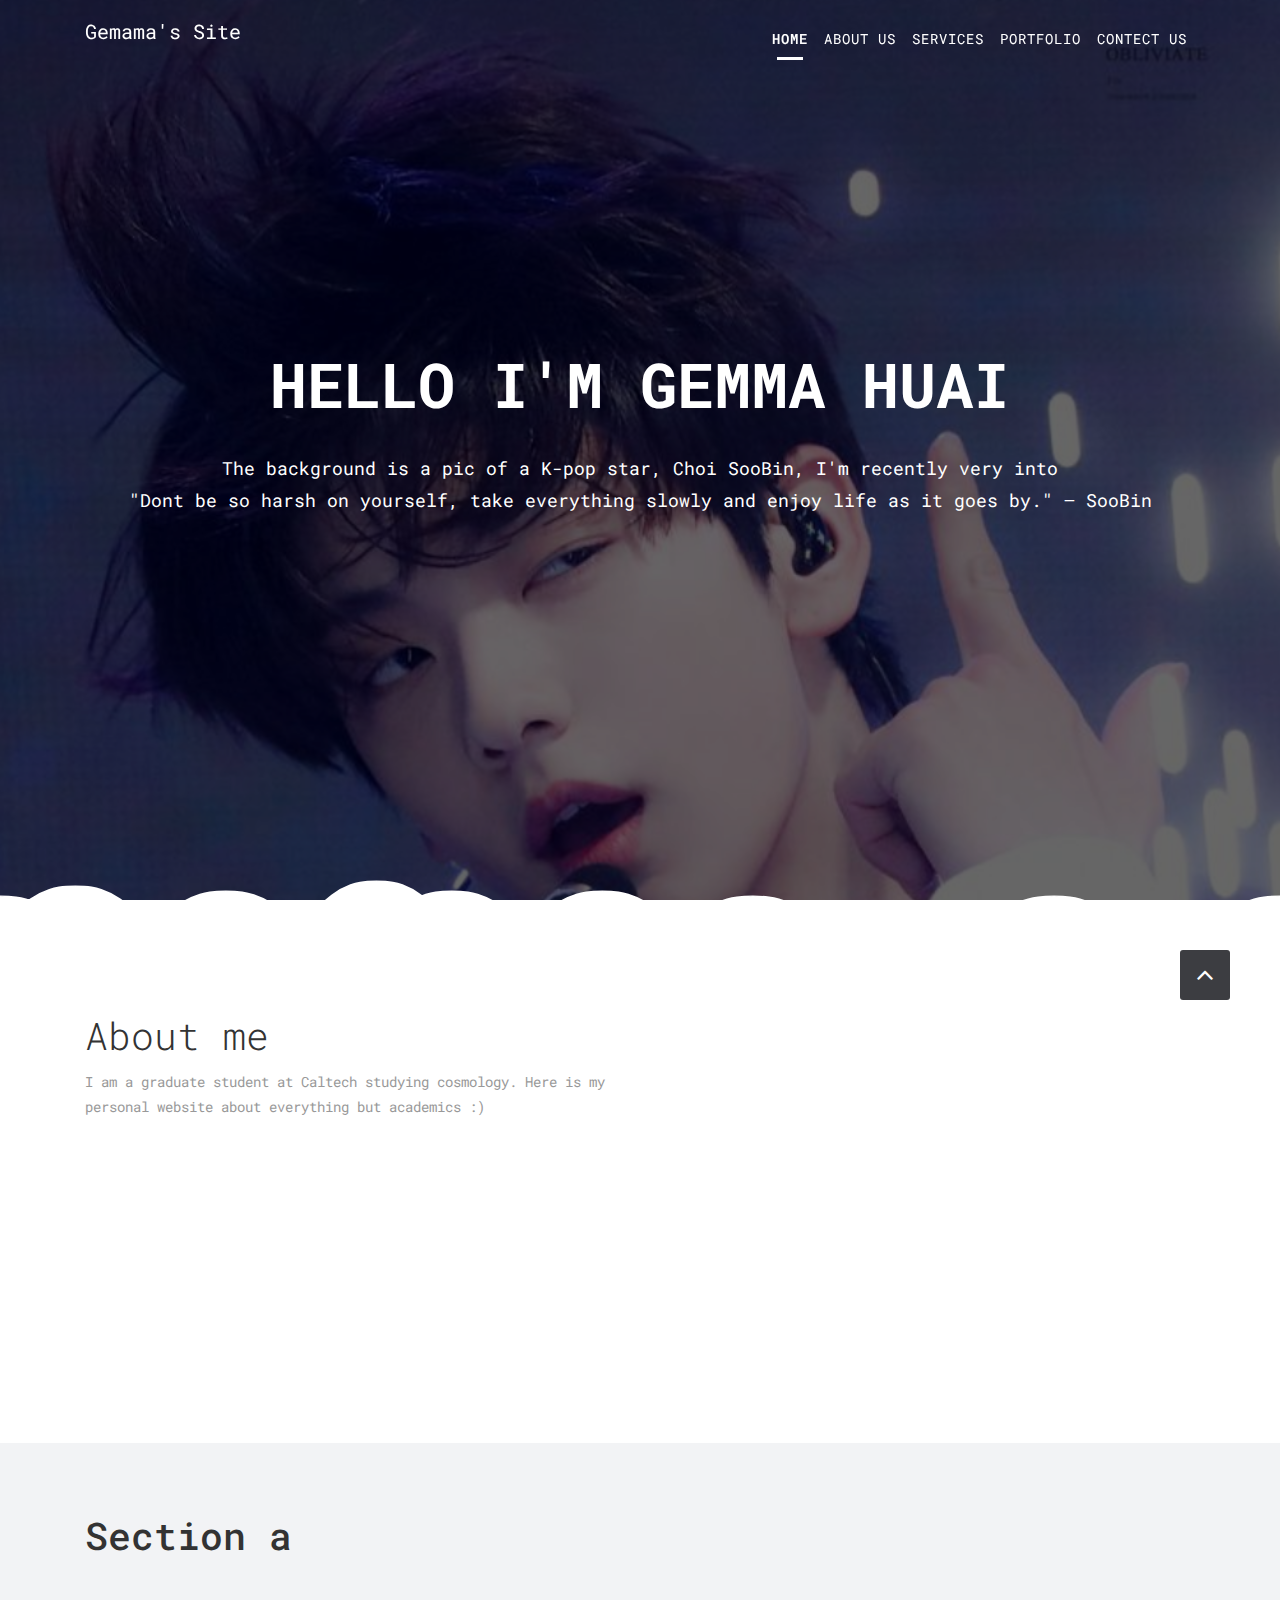
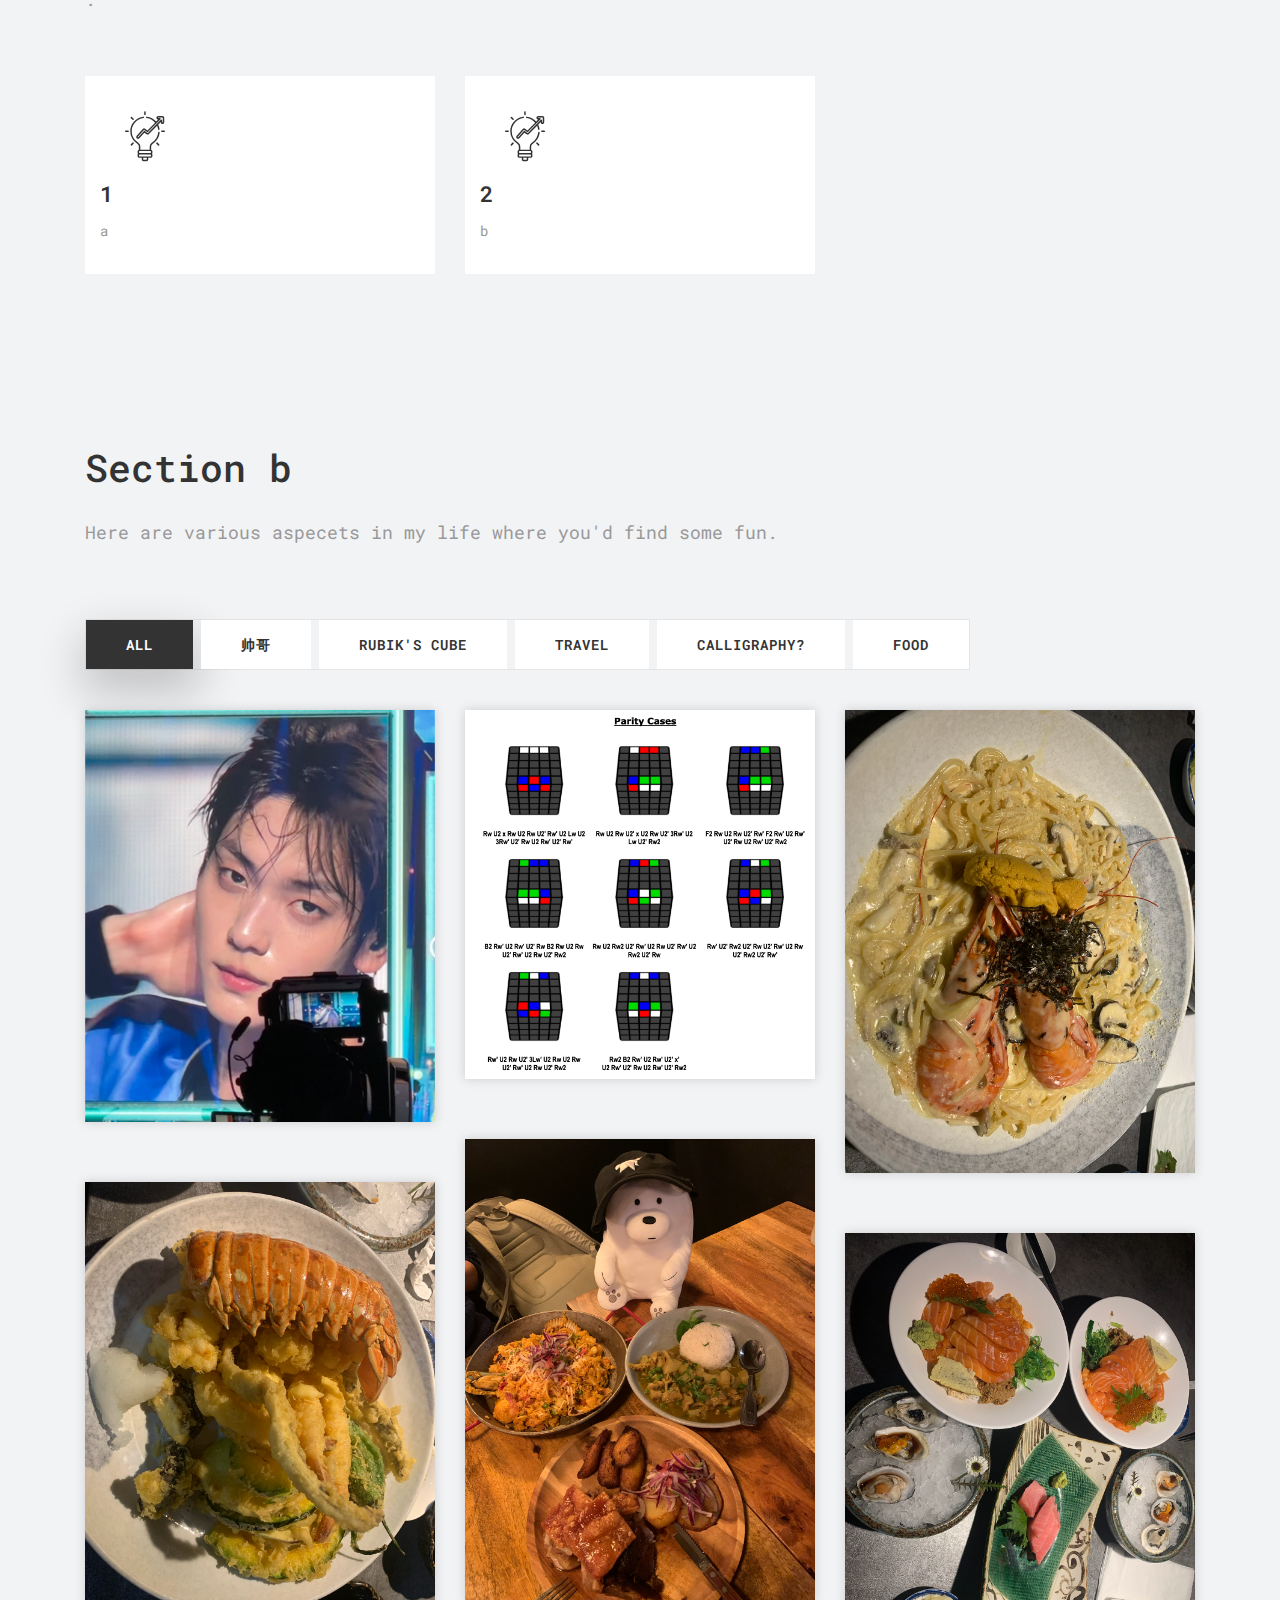
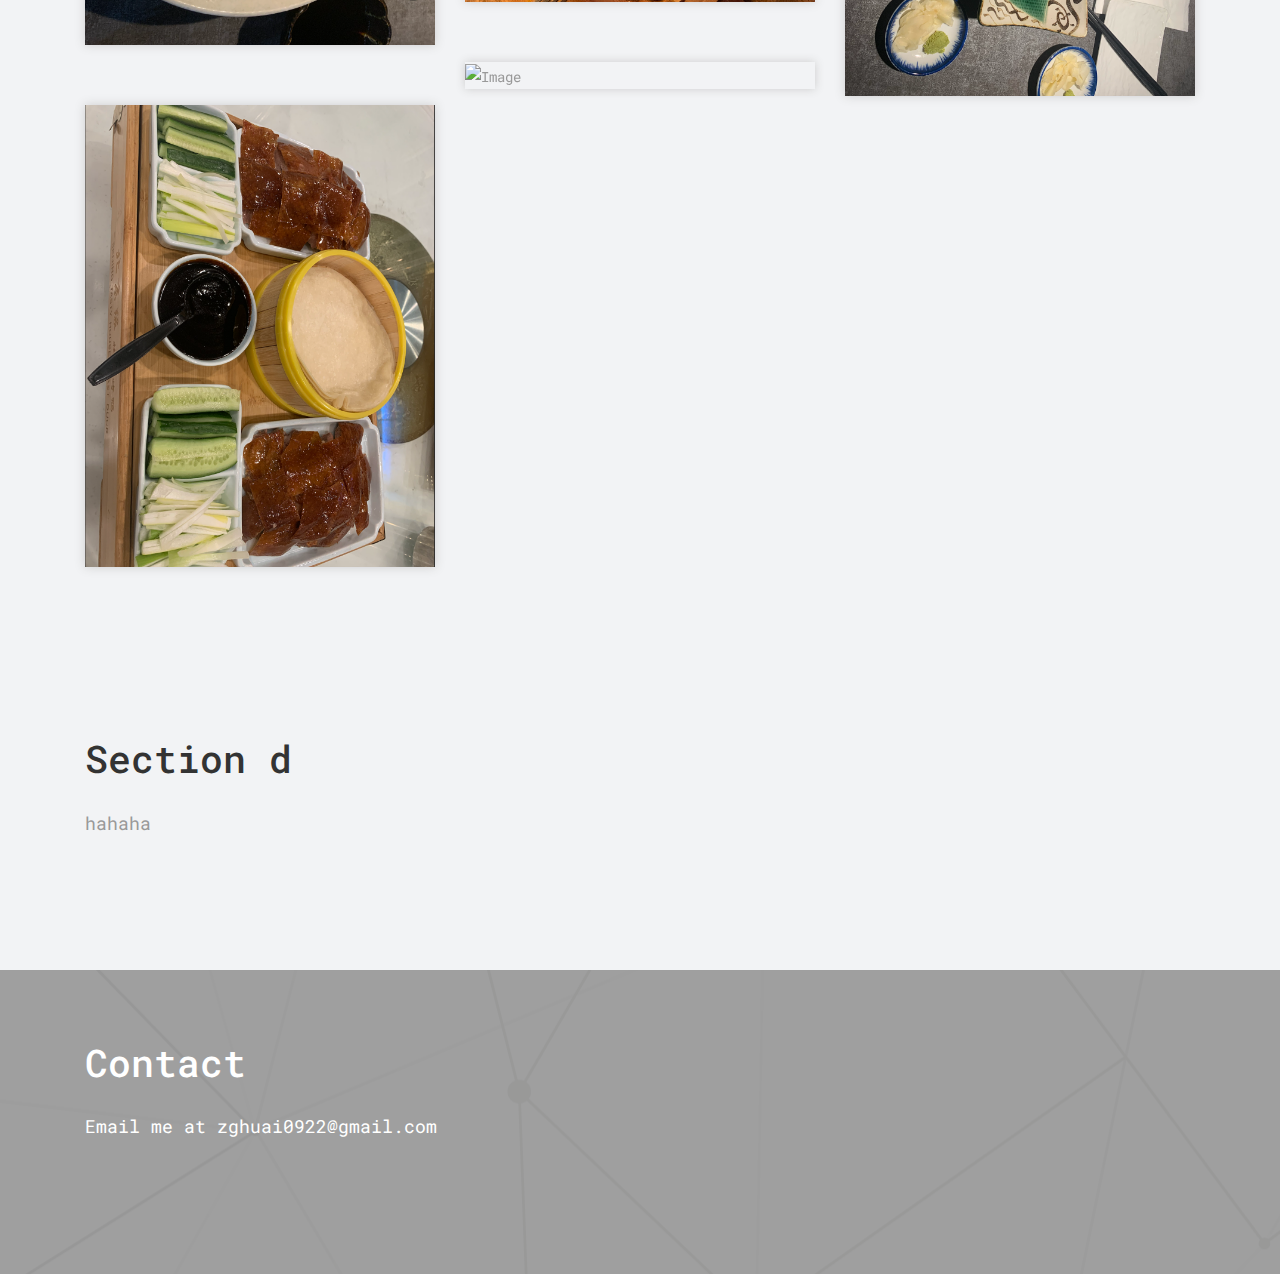
==== commit c9a3b1f5: "subpages updated" ====
--- a/index.html
+++ b/index.html
@@ -64,17 +64,17 @@
               <a class="nav-link js-scroll-trigger" href="#about">About Us</a>
             </li>
             <li class="nav-item">
-              <a class="nav-link js-scroll-trigger" href="#services">Services</a>
+              <a class="nav-link js-scroll-trigger" href="#Section a">Services</a>
             </li>
             <li class="nav-item">
-              <a class="nav-link js-scroll-trigger" href="#portfolio">Portfolio</a>
-            </li>
+              <a class="nav-link js-scroll-trigger" href="#Section b">Portfolio</a>
+            <!-- </li>
             <li class="nav-item">
               <a class="nav-link js-scroll-trigger" href="#testimonials">Testimonials</a>
             </li>
 			<li class="nav-item">
               <a class="nav-link js-scroll-trigger" href="#blog">Blog</a>
-            </li>
+            </li> -->
 			<li class="nav-item">
               <a class="nav-link js-scroll-trigger" href="#contact">Contect Us</a>
             </li>
@@ -236,53 +236,27 @@
 			<div class="gallery-list row">
 				<div class="col-md-4 col-sm-6 gallery-grid gal_a">
 					<div class="gallery-single fix">
-						<img src="uploads/Soobin_stage.png" class="img-fluid" alt="Image">
-                        <!-- <video width="640" height="360" controls>
-                            <source src="uploads/IMG_4245.MOV" type="video/quicktime">
-                            Your browser does not support the video tag.
-                        </video> -->
-						<div class="img-overlay">
+						<a href="subpages/KPOP.html">
+							<img src="uploads/Soobin_stage.png" class="img-fluid" alt="Image">
+						</a>
+						<!-- <div class="img-overlay">
 							<a href="uploads/Soobin_stage.png" data-rel="prettyPhoto[gal]" class="hoverbutton global-radius"><i class="fa fa-picture-o"></i></a>
                             <p>test</p>
-						</div>
+						</div> -->
 					</div>
 				</div>
 				
 				<div class="col-md-4 col-sm-6 gallery-grid gal_b">
 					<div class="gallery-single fix">
-						<img src="uploads/RubiksCube55.png" class="img-fluid" alt="Image">
-						<div class="img-overlay">
+						<a href="subpages/RC.html">
+							<img src="uploads/RubiksCube55.png" class="img-fluid" alt="Image">
+						</a>
+						<!-- <div class="img-overlay">
 							<a href="uploads/RubiksCube55.png" data-rel="prettyPhoto[gal]" class="hoverbutton global-radius"><i class="fa fa-picture-o"></i></a>
-						</div>
-					</div>
-				</div>
-				
-				<!-- <div class="col-md-4 col-sm-6 gallery-grid gal_c">
-					<div class="gallery-single fix">
-						<img src="uploads/gallery_img-03.jpg" class="img-fluid" alt="Image">
-						<div class="img-overlay">
-							<a href="uploads/gallery_img-03.jpg" data-rel="prettyPhoto[gal]" class="hoverbutton global-radius"><i class="fa fa-picture-o"></i></a>
-						</div>
-					</div>
-				</div> -->
-				
-				<!-- <div class="col-md-4 col-sm-6 gallery-grid gal_d">
-					<div class="gallery-single fix">
-						<img src="uploads/gallery_img-04.jpg" class="img-fluid" alt="Image">
-						<div class="img-overlay">
-							<a href="uploads/gallery_img-04.jpg" data-rel="prettyPhoto[gal]" class="hoverbutton global-radius"><i class="fa fa-picture-o"></i></a>
-						</div>
-					</div>
-				</div> -->
-
-                <!-- <div class="col-md-4 col-sm-6 gallery-grid gal_e">
-					<div class="gallery-single fix">
-						<img src="uploads/gallery_img-04.jpg" class="img-fluid" alt="Image">
-						<div class="img-overlay">
-							<a href="uploads/gallery_img-04.jpg" data-rel="prettyPhoto[gal]" class="hoverbutton global-radius"><i class="fa fa-picture-o"></i></a>
-						</div>
-					</div>
-				</div> -->
+						</div> -->
+					</div>
+				</div>
+
 
                 <div class="col-md-4 col-sm-6 gallery-grid gal_e">
 					<div class="gallery-single fix">
@@ -325,6 +299,9 @@
 		</div>
 	</div>
 	
+
+
+
 
 	<div id="blog" class="section lb">
 		<div class="container">
@@ -445,24 +422,6 @@
         </div><!-- end container -->
     </div><!-- end section -->
 
-    <div class="copyrights">
-        <div class="container">
-            <div class="footer-distributed">
-                <div class="footer-left">
-                    <!-- <p class="footer-links">
-                        <a href="#">Home</a>
-                        <a href="#">Blog</a>
-                        <a href="#">Pricing</a>
-                        <a href="#">About</a>
-                        <a href="#">Faq</a>
-                        <a href="#">Contact</a>
-                    </p>
-                    <p class="footer-company-name">All Rights Reserved. &copy; 2018 <a href="#">Dominic</a> Design By : 
-					<a href="https://html.design/">html design</a></p> -->
-                </div>
-            </div>
-        </div><!-- end container -->
-    </div><!-- end copyrights -->
 
     <a href="#" id="scroll-to-top" class="dmtop global-radius"><i class="fa fa-angle-up"></i></a>
 
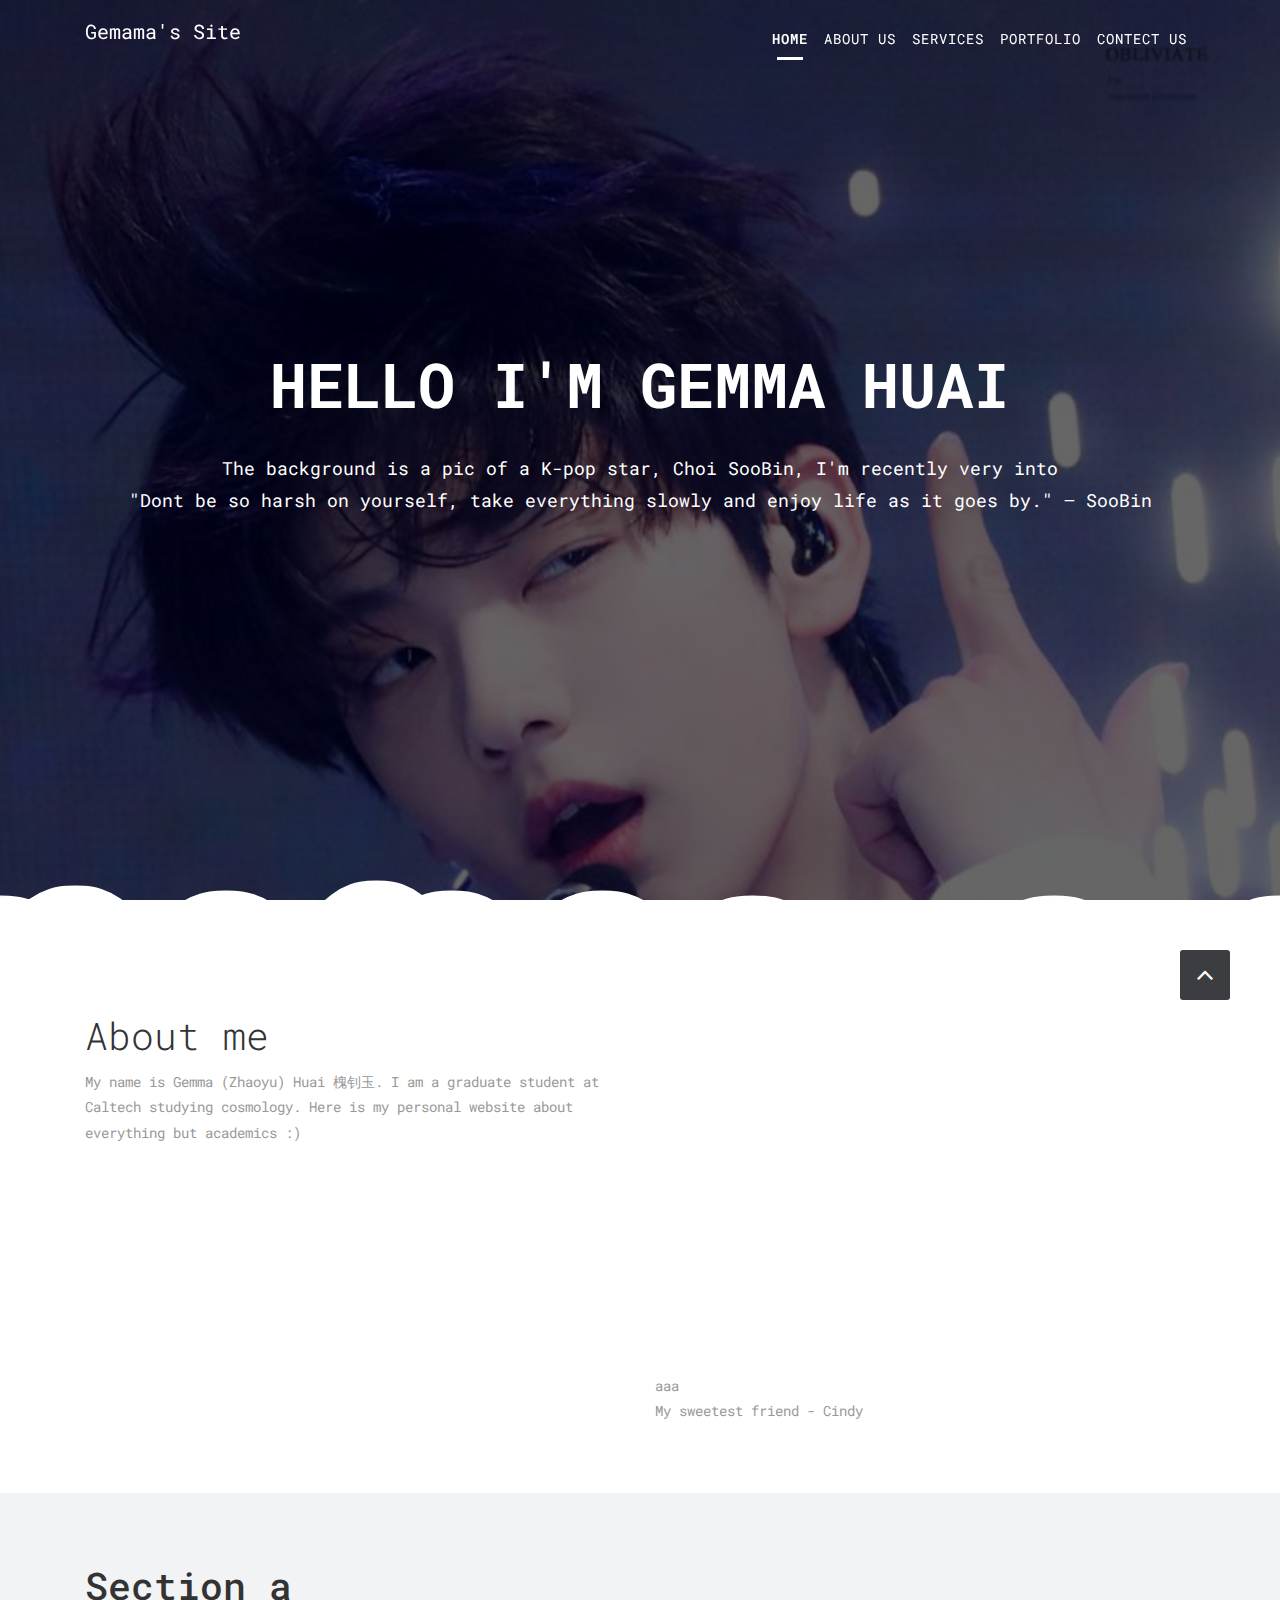
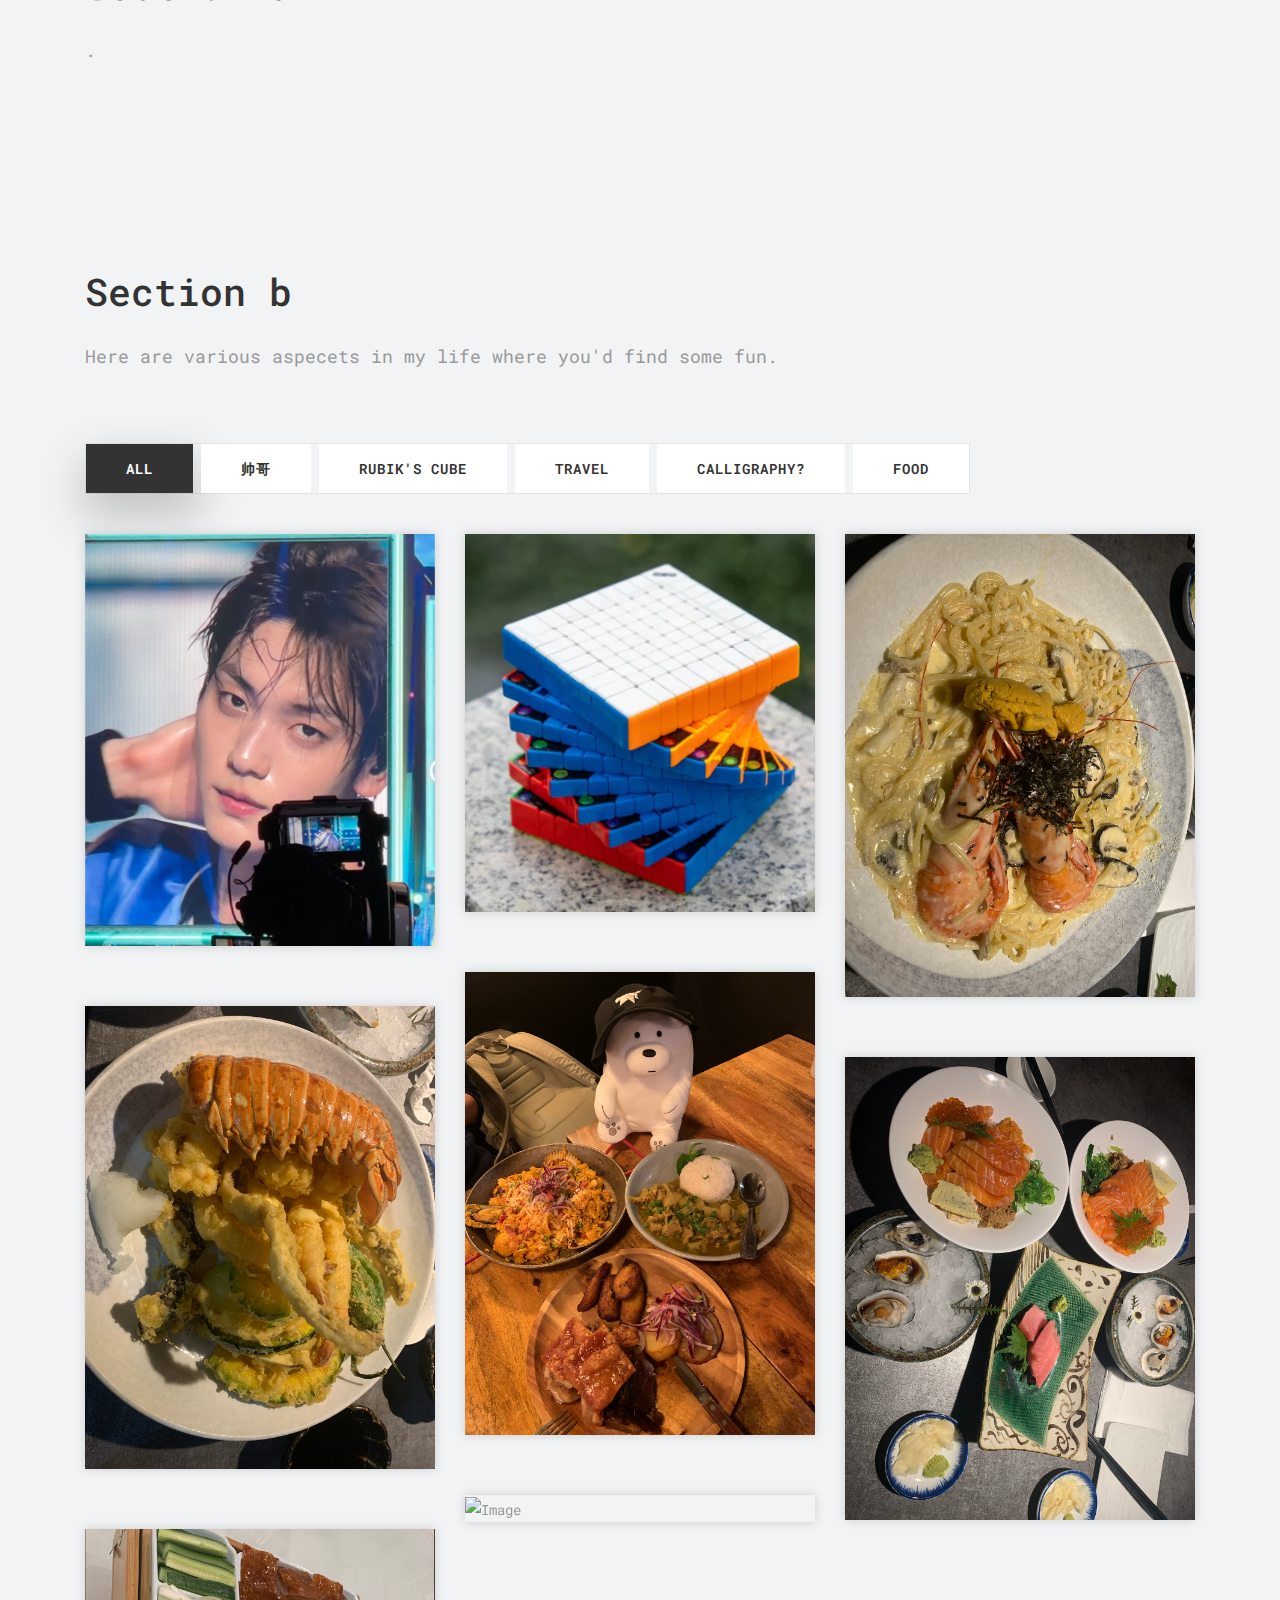
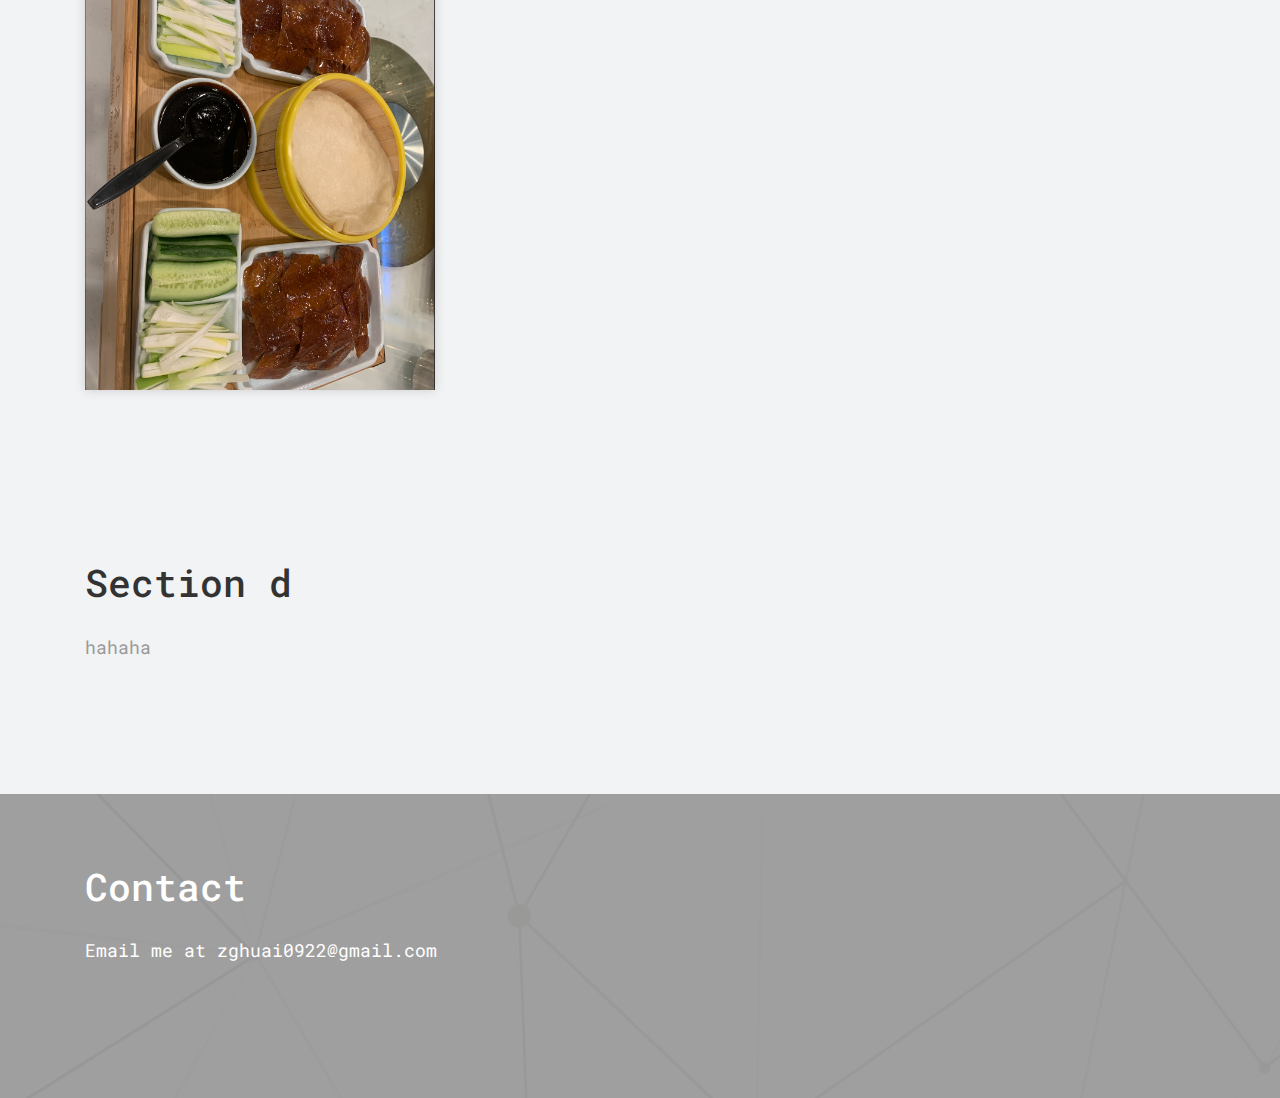
==== commit 7988fd08: "updated subpage a and b" ====
--- a/index.html
+++ b/index.html
@@ -131,7 +131,7 @@
                 <div class="col-md-6">
                     <div class="message-box">                        
                         <h2>About me</h2>
-                        <p> I am a graduate student at Caltech studying cosmology. 
+                        <p> My name is Gemma (Zhaoyu) Huai 槐钊玉. I am a graduate student at Caltech studying cosmology. 
                             Here is my personal website about everything but academics :) </p>
 
                         <!-- <a href="#" class="sim-btn btn-hover-new" data-text="Download CV"><span>Download CV</span></a> -->
@@ -142,6 +142,8 @@
                     <div class="right-box-pro wow fadeIn">
                         <img src="uploads/Cindy.png" alt="" class="img-fluid img-rounded">
                     </div><!-- end media -->
+					<div>   aaa</div>
+					<div>My sweetest friend - Cindy</div>
                 </div><!-- end col -->
             </div><!-- end row -->
         </div><!-- end container -->
@@ -156,22 +158,22 @@
 
             <div class="row">
 				<div class="col-md-4">
-                    <div class="services-inner-box">
+                    <!-- <div class="services-inner-box">
 						<div class="ser-icon">
 							<i class="flaticon-idea"></i>
 						</div>
 						<h2>1</h2>
 						<p>a</p>
-					</div>
+					</div> -->
                 </div><!-- end col -->
                 <div class="col-md-4">
-                    <div class="services-inner-box">
+                    <!-- <div class="services-inner-box">
 						<div class="ser-icon">
 							<i class="flaticon-idea"></i>
 						</div>
 						<h2>2</h2>
 						<p>b</p>
-					</div>
+					</div> -->
                 </div><!-- end col -->
 				<div class="col-md-4">
                     <!-- <div class="services-inner-box">
@@ -249,7 +251,7 @@
 				<div class="col-md-4 col-sm-6 gallery-grid gal_b">
 					<div class="gallery-single fix">
 						<a href="subpages/RC.html">
-							<img src="uploads/RubiksCube55.png" class="img-fluid" alt="Image">
+							<img src="uploads/RC_profile.jpg" class="img-fluid" alt="Image">
 						</a>
 						<!-- <div class="img-overlay">
 							<a href="uploads/RubiksCube55.png" data-rel="prettyPhoto[gal]" class="hoverbutton global-radius"><i class="fa fa-picture-o"></i></a>
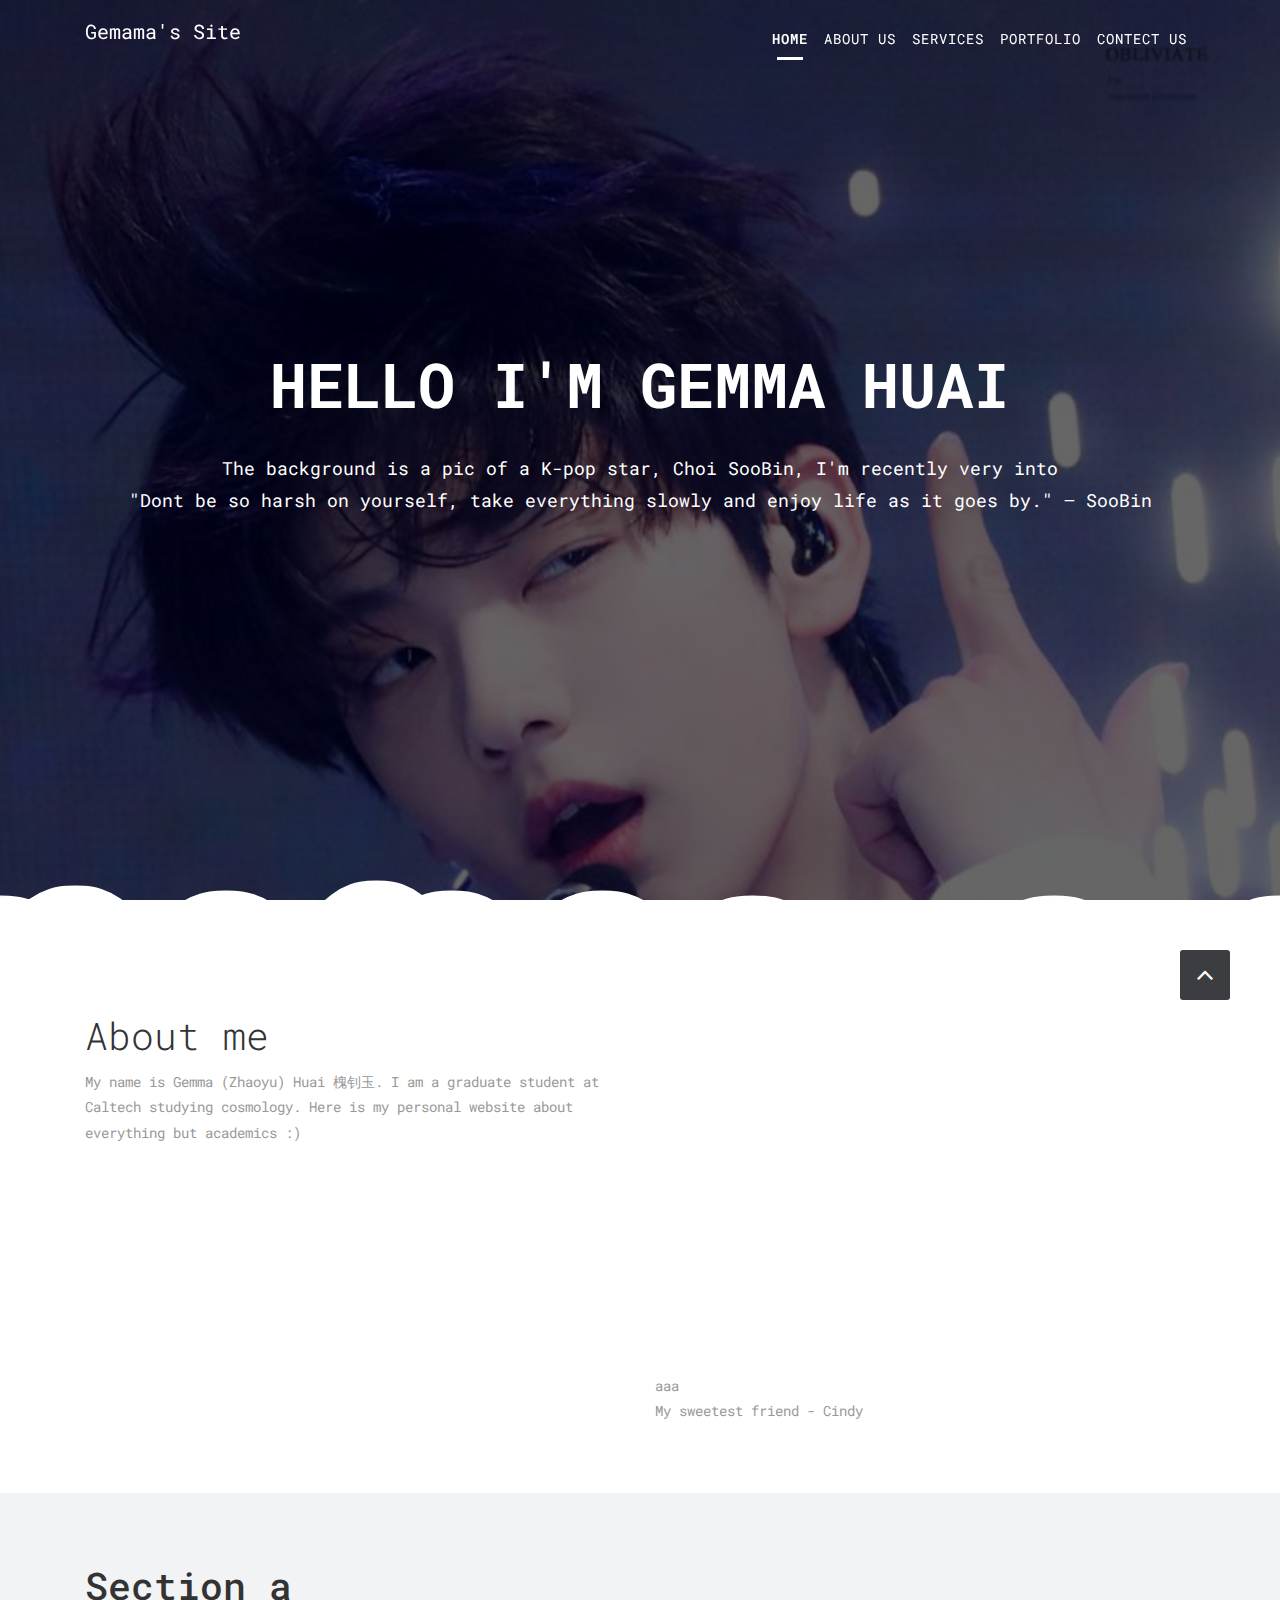
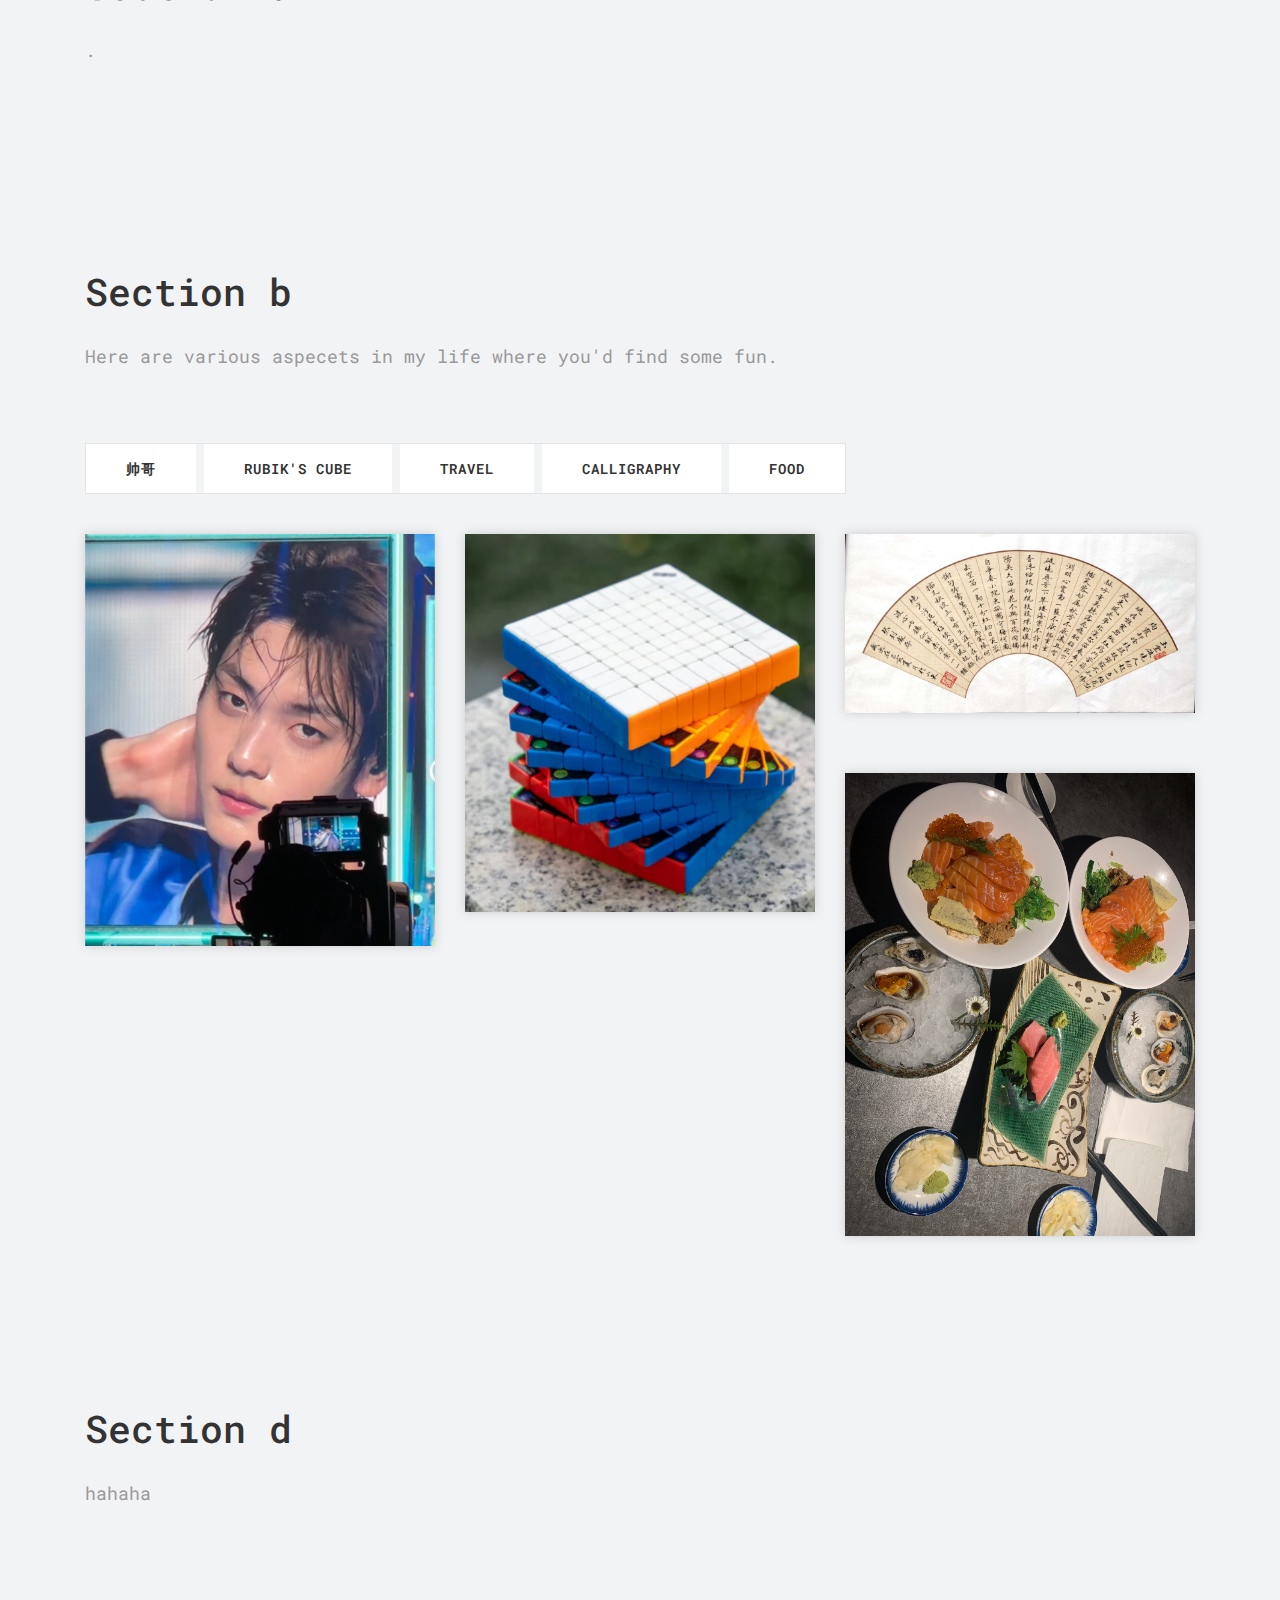
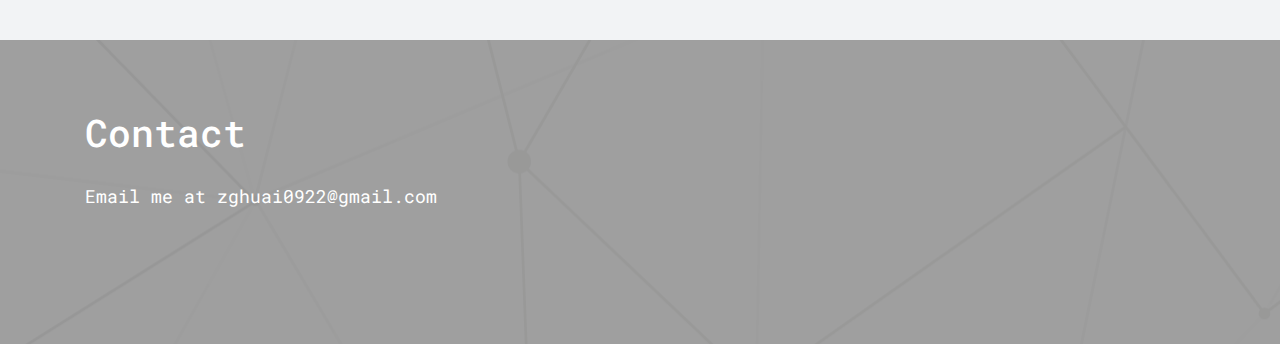
==== commit 13b2798e: "Calli & Food" ====
--- a/index.html
+++ b/index.html
@@ -225,11 +225,11 @@
 			<div class="gallery-menu row">
 				<div class="col-md-12">
 					<div class="button-group filter-button-group text-left">
-						<button class="active" data-filter="*">All</button>
+						<!--<button class="active" data-filter="*">All</button> -->
 						<button data-filter=".gal_a">帅哥</button>
 						<button data-filter=".gal_b">Rubik's Cube</button>
 						<button data-filter=".gal_c">Travel</button>
-                        <button data-filter=".gal_d">Calligraphy?</button>
+                        <button data-filter=".gal_d">Calligraphy</button>
                         <button data-filter=".gal_e">Food</button>
 					</div>
 				</div>
@@ -243,7 +243,6 @@
 						</a>
 						<!-- <div class="img-overlay">
 							<a href="uploads/Soobin_stage.png" data-rel="prettyPhoto[gal]" class="hoverbutton global-radius"><i class="fa fa-picture-o"></i></a>
-                            <p>test</p>
 						</div> -->
 					</div>
 				</div>
@@ -259,42 +258,51 @@
 					</div>
 				</div>
 
+				<div class="col-md-4 col-sm-6 gallery-grid gal_d">
+					<div class="gallery-single fix">
+						<a href="subpages/Calli.html">
+							<img src="uploads/shanxing_huai.jpg" class="img-fluid" alt="Image">
+						</a>
+					</div>
+				</div>
+
+                <!-- <div class="col-md-4 col-sm-6 gallery-grid gal_e">
+					<div class="gallery-single fix">
+						<img src="uploads/Food_pasta_urchin.png" class="img-fluid" alt="Image">
+					</div>
+				</div>
 
                 <div class="col-md-4 col-sm-6 gallery-grid gal_e">
 					<div class="gallery-single fix">
-						<img src="uploads/Food_pasta_urchin.png" class="img-fluid" alt="Image">
+						<img src="uploads/Food_peruvian.png" class="img-fluid" alt="Image">
 					</div>
 				</div>
 
                 <div class="col-md-4 col-sm-6 gallery-grid gal_e">
 					<div class="gallery-single fix">
-						<img src="uploads/Food_peruvian.png" class="img-fluid" alt="Image">
-					</div>
-				</div>
+						<img src="uploads/Food_tempura.png" class="img-fluid" alt="Image">
+					</div>
+				</div> -->
 
                 <div class="col-md-4 col-sm-6 gallery-grid gal_e">
 					<div class="gallery-single fix">
-						<img src="uploads/Food_tempura.png" class="img-fluid" alt="Image">
-					</div>
-				</div>
-
+						<a href="subpages/Food.html">
+							<img src="uploads/Food_sashimi.png" class="img-fluid" alt="Image">
+						</a>
+					</div>
+				</div>
+<!-- 
                 <div class="col-md-4 col-sm-6 gallery-grid gal_e">
 					<div class="gallery-single fix">
-						<img src="uploads/Food_sashimi.png" class="img-fluid" alt="Image">
+						<img src="uploads/Food_hotpot.png" class="img-fluid" alt="Image">
 					</div>
 				</div>
 
                 <div class="col-md-4 col-sm-6 gallery-grid gal_e">
 					<div class="gallery-single fix">
-						<img src="uploads/Food_hotpot.png" class="img-fluid" alt="Image">
-					</div>
-				</div>
-
-                <div class="col-md-4 col-sm-6 gallery-grid gal_e">
-					<div class="gallery-single fix">
 						<img src="uploads/Food_duck.png" class="img-fluid" alt="Image">
 					</div>
-				</div>
+				</div> -->
 				
 			</div>
 			</div>
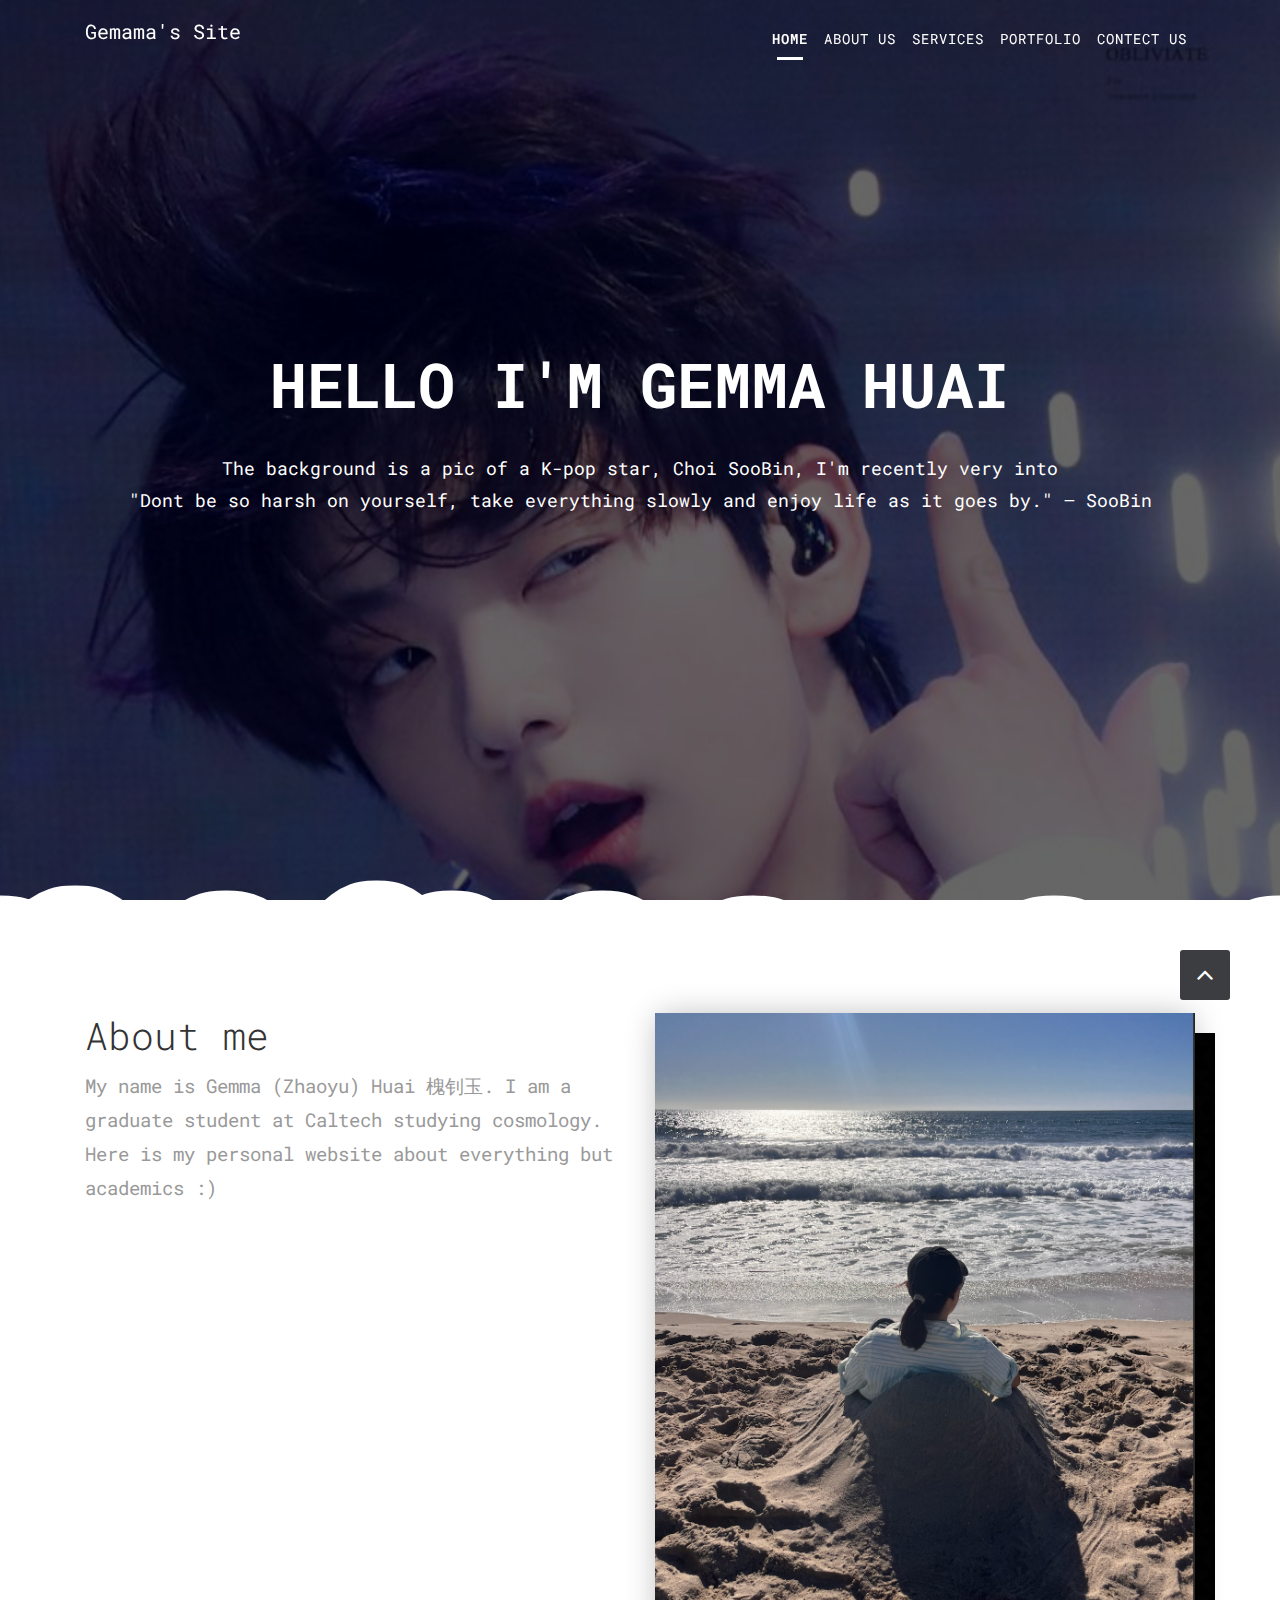
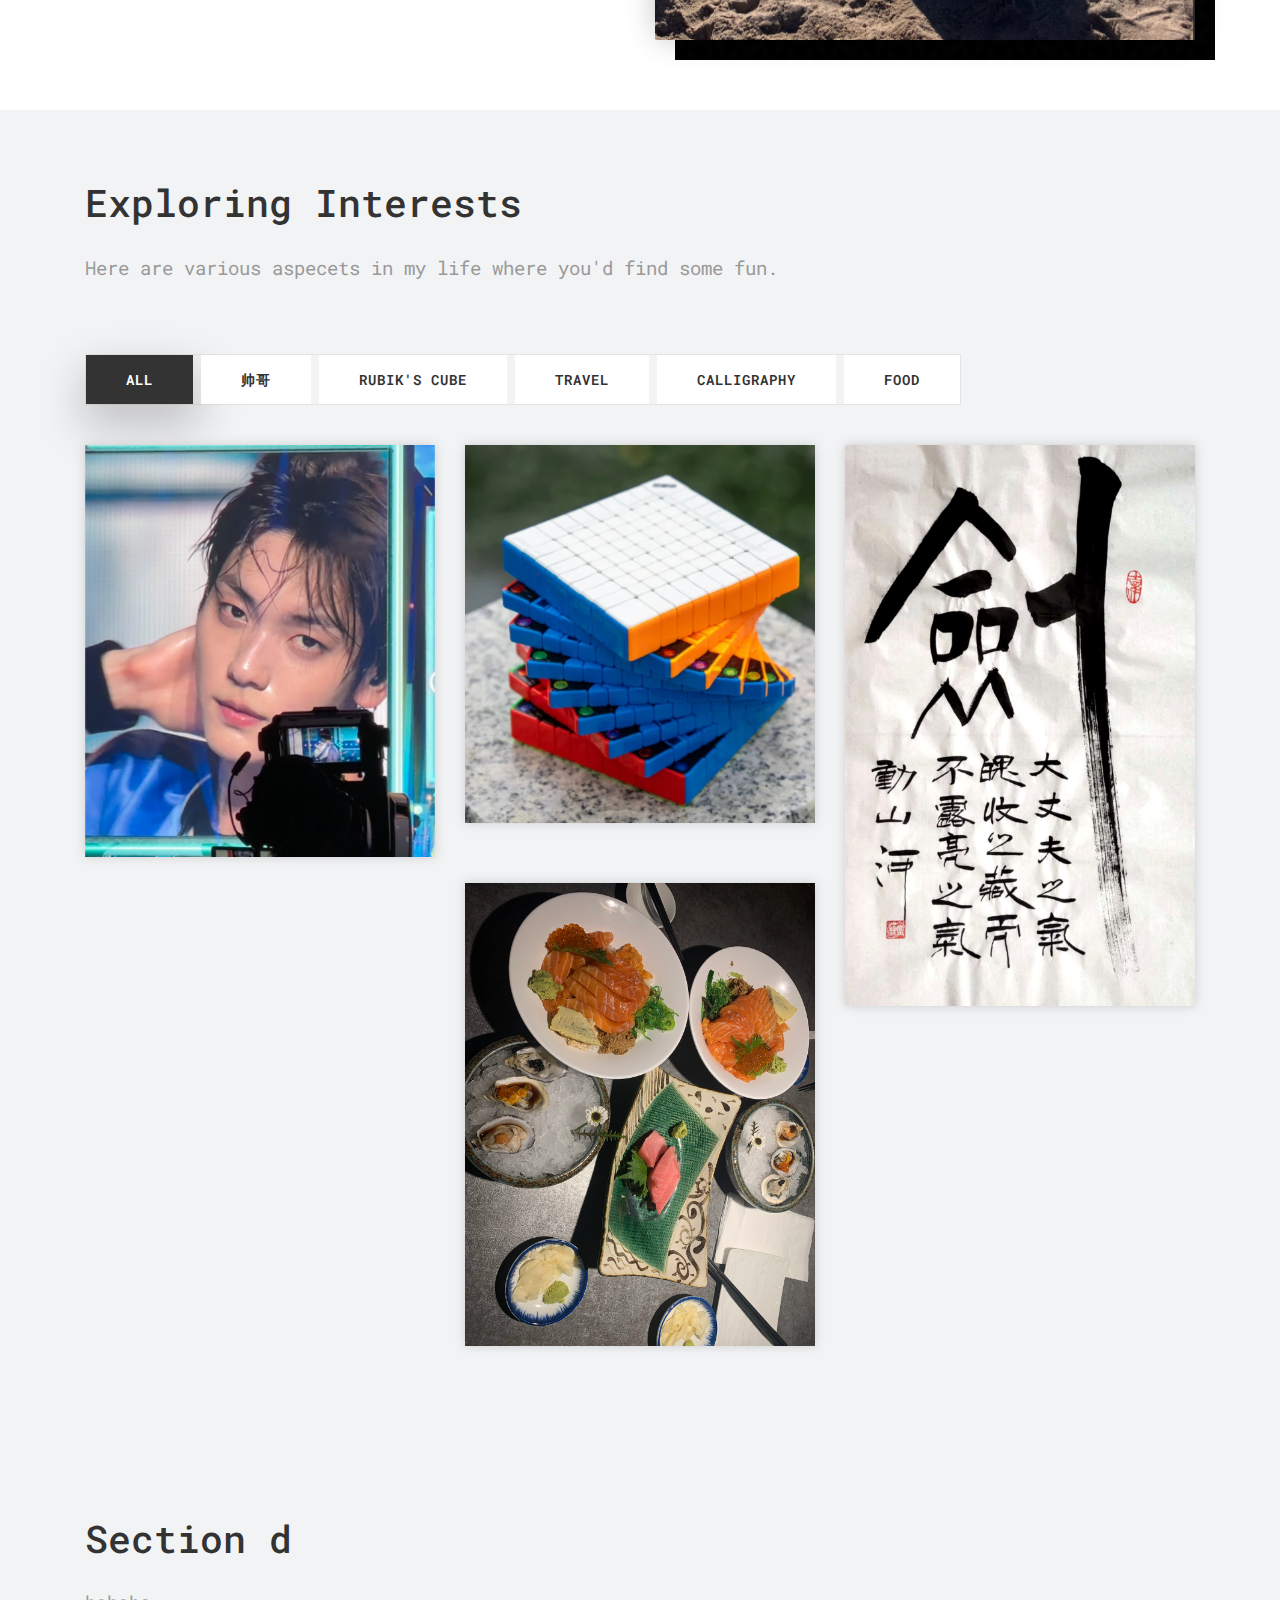
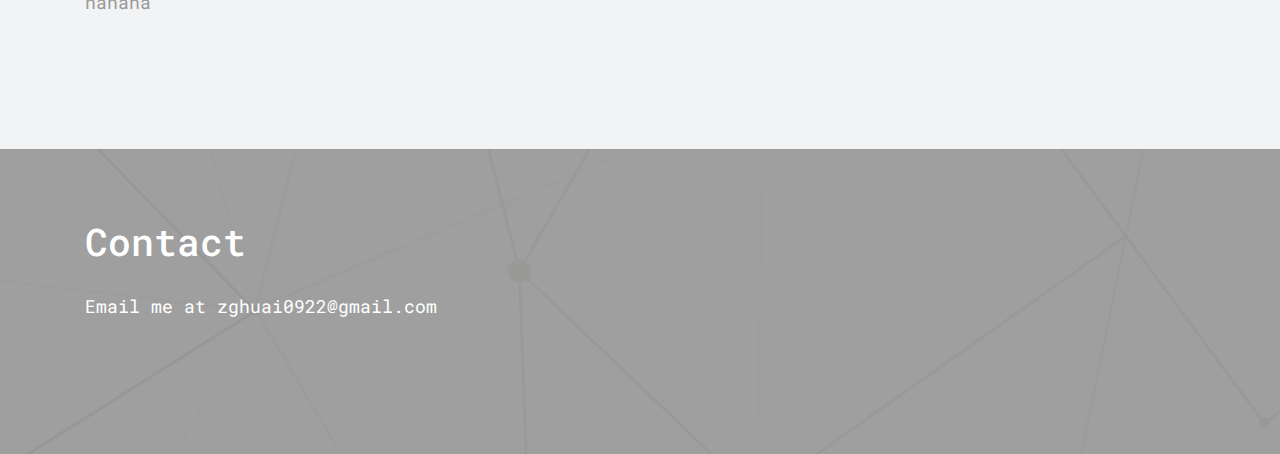
==== commit d3aa3a29: "changed some formats in index.html" ====
--- a/index.html
+++ b/index.html
@@ -131,101 +131,59 @@
                 <div class="col-md-6">
                     <div class="message-box">                        
                         <h2>About me</h2>
-                        <p> My name is Gemma (Zhaoyu) Huai 槐钊玉. I am a graduate student at Caltech studying cosmology. 
-                            Here is my personal website about everything but academics :) </p>
-
+                        <p style="font-size: 0.5cm;"> 
+							My name is Gemma (Zhaoyu) Huai 槐钊玉. I am a graduate student at Caltech studying cosmology. 
+                            Here is my personal website about everything but academics :)
+						</p>
                         <!-- <a href="#" class="sim-btn btn-hover-new" data-text="Download CV"><span>Download CV</span></a> -->
                     </div><!-- end messagebox -->
                 </div><!-- end col -->
 
                 <div class="col-md-6">
-                    <div class="right-box-pro wow fadeIn">
-                        <img src="uploads/Cindy.png" alt="" class="img-fluid img-rounded">
-                    </div><!-- end media -->
-					<div>   aaa</div>
-					<div>My sweetest friend - Cindy</div>
+					<!-- <div class="right-box-pro wow fadeIn">
+                        <img src="uploads/Gemma.png" alt="" class="img-fluid img-rounded">
+                    </div> -->
+					<div class="right-box-pro">
+                        <img src="uploads/Gemma.png" alt="" class="img-fluid img-rounded" width="1050cm">
+                    </div>
                 </div><!-- end col -->
             </div><!-- end row -->
         </div><!-- end container -->
     </div><!-- end section -->
 
-    <div id="services" class="section lb">
+    <!-- <div id="services" class="section lb">
         <div class="container">
             <div class="section-title text-left">
                 <h3>Section a</h3>
                 <p>.</p>
-            </div><!-- end title -->
-
+            </div>
             <div class="row">
 				<div class="col-md-4">
-                    <!-- <div class="services-inner-box">
+                    <div class="services-inner-box">
 						<div class="ser-icon">
 							<i class="flaticon-idea"></i>
 						</div>
-						<h2>1</h2>
-						<p>a</p>
-					</div> -->
-                </div><!-- end col -->
-                <div class="col-md-4">
-                    <!-- <div class="services-inner-box">
-						<div class="ser-icon">
-							<i class="flaticon-idea"></i>
-						</div>
-						<h2>2</h2>
-						<p>b</p>
-					</div> -->
-                </div><!-- end col -->
-				<div class="col-md-4">
-                    <!-- <div class="services-inner-box">
-						<div class="ser-icon">
-							<i class="flaticon-idea"></i>
-						</div>
-						<h2>3</h2>
-						<p>c</p>
-					</div> -->
-                </div><!-- end col -->
-				<div class="col-md-4">
-                    <!-- <div class="services-inner-box">
-						<div class="ser-icon">
-							<i class="flaticon-idea"></i>
-						</div>
-						<h2>4</h2>
-						<p>d</p>
-					</div> -->
-                </div><!-- end col -->
-				<div class="col-md-4">
-                    <!-- <div class="services-inner-box">
-						<div class="ser-icon">
-							<i class="flaticon-idea"></i>
-						</div>
-						<h2>5</h2>
-						<p>e</p>
-					</div> -->
-                </div><!-- end col -->
-				<div class="col-md-4">
-                    <!-- <div class="services-inner-box">
-						<div class="ser-icon">
-							<i class="flaticon-idea"></i>
-						</div>
 						<h2>6</h2>
 						<p>f</p>
-					</div> -->
-                </div><!-- end col -->
-            </div><!-- end row -->
-        </div><!-- end container -->
-    </div><!-- end section -->
+					</div>
+                </div>
+            </div>
+        </div>
+    </div> -->
 
     <div id="portfolio" class="section lb">
 		<div class="container">
 			<div class="section-title text-left">
-                <h3>Section b</h3>
-                <p>Here are various aspecets in my life where you'd find some fun. </p>
+                <h3>Exploring Interests</h3>
+                <p style="font-size: 0.5cm;">
+					Here are various aspecets in my life where you'd find some fun.
+				</p>
             </div><!-- end title -->
 			
 			<div class="gallery-menu row">
 				<div class="col-md-12">
 					<div class="button-group filter-button-group text-left">
-						<!--<button class="active" data-filter="*">All</button> -->
+						<button class="active" data-filter="*">All</button>
 						<button data-filter=".gal_a">帅哥</button>
 						<button data-filter=".gal_b">Rubik's Cube</button>
 						<button data-filter=".gal_c">Travel</button>
@@ -238,31 +196,37 @@
 			<div class="gallery-list row">
 				<div class="col-md-4 col-sm-6 gallery-grid gal_a">
 					<div class="gallery-single fix">
-						<a href="subpages/KPOP.html">
-							<img src="uploads/Soobin_stage.png" class="img-fluid" alt="Image">
-						</a>
-						<!-- <div class="img-overlay">
-							<a href="uploads/Soobin_stage.png" data-rel="prettyPhoto[gal]" class="hoverbutton global-radius"><i class="fa fa-picture-o"></i></a>
-						</div> -->
+						<img src="uploads/Soobin_stage.png" class="img-fluid" alt="Image">
+						<div class="text-overlay">
+							<a href="subpages/KPOP.html">
+								<p style="color: white; font: caption; font-size: 0.7cm;">Click to view more</p>
+							</a>
+						</div>
 					</div>
 				</div>
 				
 				<div class="col-md-4 col-sm-6 gallery-grid gal_b">
 					<div class="gallery-single fix">
-						<a href="subpages/RC.html">
-							<img src="uploads/RC_profile.jpg" class="img-fluid" alt="Image">
-						</a>
+						<img src="uploads/RC_profile.jpg" class="img-fluid" alt="Image">
 						<!-- <div class="img-overlay">
 							<a href="uploads/RubiksCube55.png" data-rel="prettyPhoto[gal]" class="hoverbutton global-radius"><i class="fa fa-picture-o"></i></a>
 						</div> -->
+						<div class="text-overlay">
+							<a href="subpages/RC.html">
+								<p style="color: white; font: caption; font-size: 0.7cm;">Click to view more</p>
+							</a>
+						</div>
 					</div>
 				</div>
 
 				<div class="col-md-4 col-sm-6 gallery-grid gal_d">
 					<div class="gallery-single fix">
-						<a href="subpages/Calli.html">
-							<img src="uploads/shanxing_huai.jpg" class="img-fluid" alt="Image">
-						</a>
+						<img src="uploads/Calli_jian.png" class="img-fluid" alt="Image">
+						<div class="text-overlay">
+							<a href="subpages/Calli.html">
+								<p style="color: white; font: caption; font-size: 0.7cm;">Click to view more</p>
+							</a>
+						</div>
 					</div>
 				</div>
 
@@ -286,9 +250,12 @@
 
                 <div class="col-md-4 col-sm-6 gallery-grid gal_e">
 					<div class="gallery-single fix">
-						<a href="subpages/Food.html">
-							<img src="uploads/Food_sashimi.png" class="img-fluid" alt="Image">
-						</a>
+						<img src="uploads/Food_sashimi.png" class="img-fluid" alt="Image">
+						<div class="text-overlay">
+							<a href="subpages/Food.html">
+								<p style="color: white; font: caption; font-size: 0.7cm;">Click to view more</p>
+							</a>
+						</div>
 					</div>
 				</div>
 <!-- 
--- a/style.css
+++ b/style.css
@@ -1477,6 +1477,38 @@
 }
 
 .gallery-list .gallery-single:hover .img-overlay .hoverbutton{
+	opacity: 1;
+	top: 50%;
+}
+
+
+.gallery-list .text-overlay {
+    position: absolute;
+    top: 30px;
+    left: 30px;
+    right: 30px;
+    bottom: 30px;
+    background: rgba(51, 51, 51, 0.80);
+    color: white;
+    opacity: 0;
+    display: flex;
+    align-items: center;
+    justify-content: center;
+    text-align: center;
+    -webkit-transition: all .3s;
+    transition: all .5s;
+    z-index: 2;
+    -webkit-transform: translateY(10px);
+    transform: translateY(10px);
+}
+
+.gallery-list .gallery-single:hover .text-overlay {
+    opacity: 1;
+    -webkit-transform: translateY(0);
+    transform: translateY(0);
+}
+
+.gallery-list .gallery-single:hover .text-overlay .hoverbutton{
 	opacity: 1;
 	top: 50%;
 }
@@ -2376,7 +2408,7 @@
     color: #999 !important;
     margin: 0 !important;
     padding: 0 !important;
-    line-height: 1 !important:
+    line-height: 1 !important;
 }
 
 .stat-wrap p {
@@ -2385,7 +2417,7 @@
     margin: 0;
     font-weight: 300;
     padding: 4px 0 0;
-    line-height: 1 !important:
+    line-height: 1 !important;
 }
 
 #preloader {
